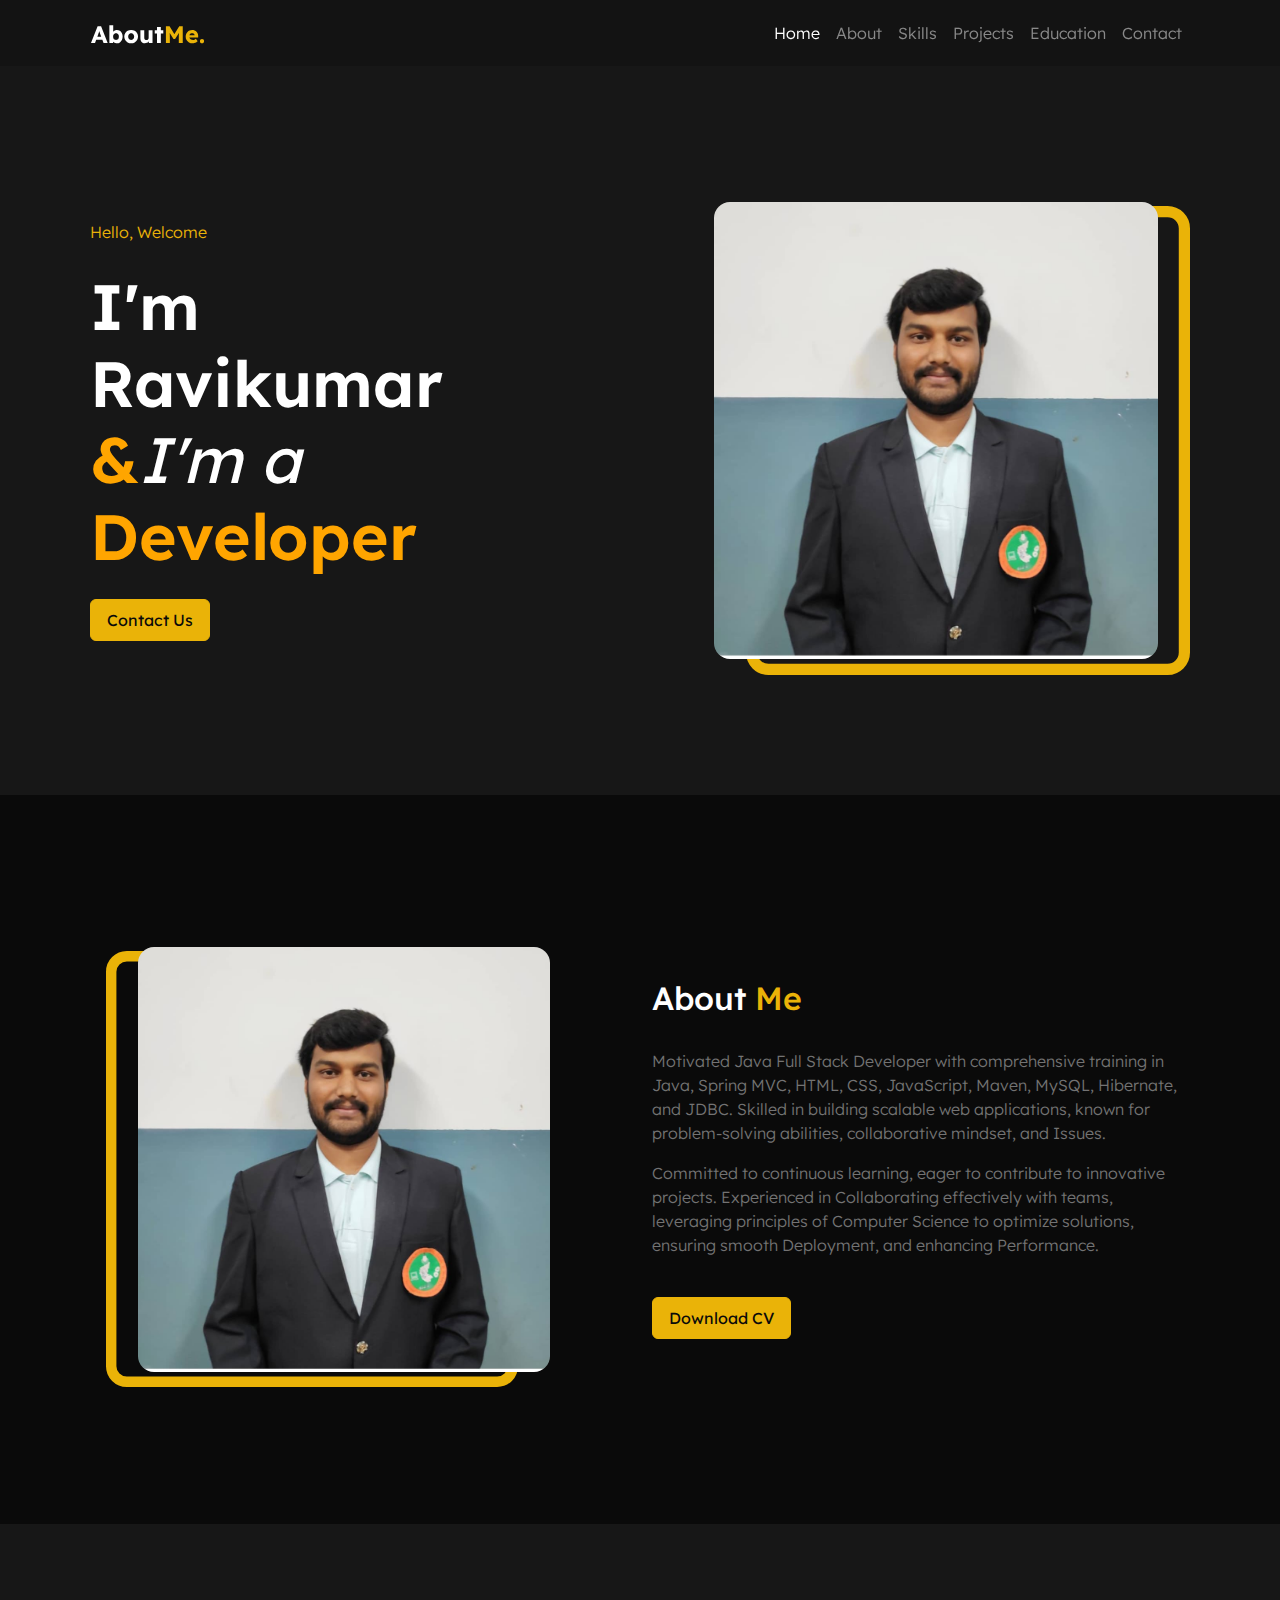
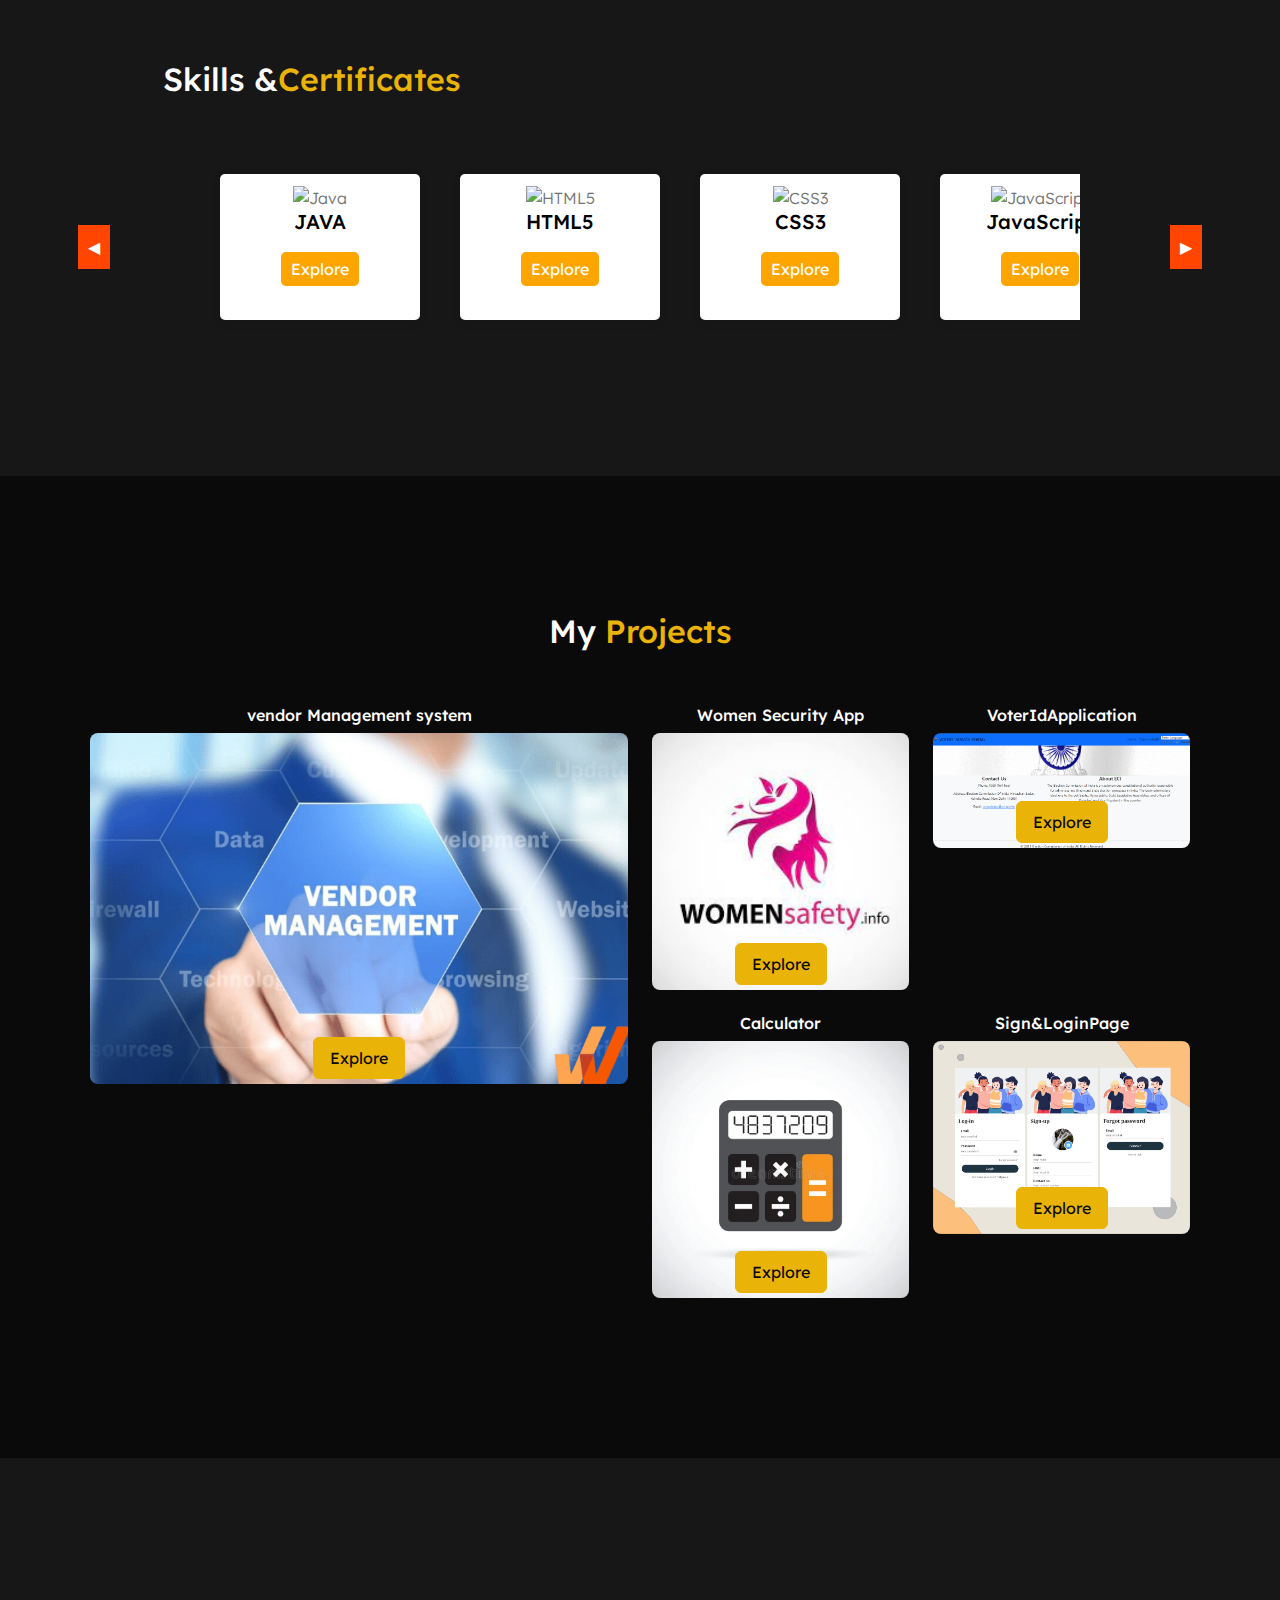
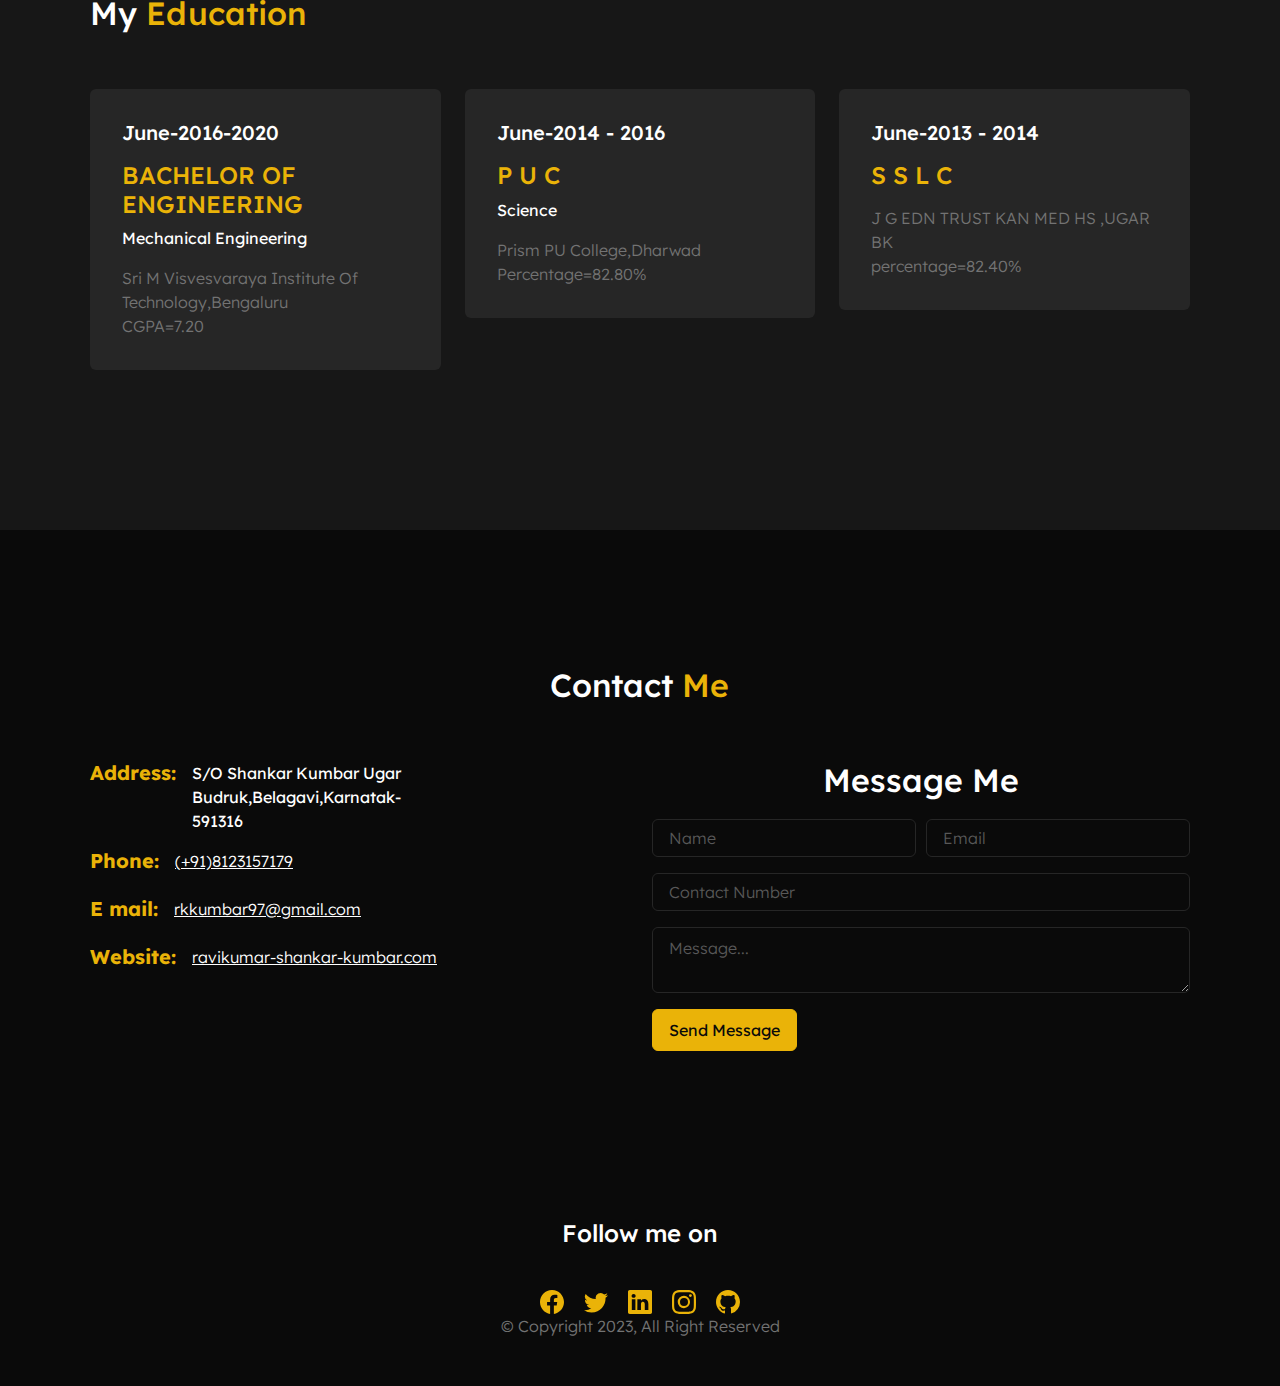
==== index.html @ f068bd03 "upade code" ====
<!DOCTYPE html>
<html lang="en">
<head>
    <meta charset="UTF-8">
    <meta name="viewport" content="width=device-width, initial-scale=1.0">
    <title>RESUME</title>
    <link rel="shortcut icon" href="https://img.icons8.com/?size=100&id=115635&format=png&color=000000" type="image/x-icon">
    <link href="https://fonts.googleapis.com/css2?family=Lexend+Deca:wght@100;200;300;400;500;600;800;900&display=swap"
        rel="stylesheet">
        <link href="https://stackpath.bootstrapcdn.com/bootstrap/4.5.2/css/bootstrap.min.css" rel="stylesheet">
  <script type="module" crossorigin src="./assets/js/index.js"></script>
  <link rel="stylesheet" href="./assets/css/index.css">
  <link rel="stylesheet" href="style.css">
</head>
<body>
    <!--navbar-->
    <nav class="navbar navbar-expand-md navbar-dark bg-dark bg-opacity-75 sticky-md-top ">
        <div class="container">
            <a class="navbar-brand" href="#"><img src="./assets/images/header-logo.svg" alt="header"></a>
            <button class="navbar-toggler" type="button" data-bs-toggle="collapse" data-bs-target="#navbarText"
                aria-controls="navbarText" aria-expanded="false" aria-label="Toggle navigation">
                <span class="navbar-toggler-icon"></span>
            </button>
            <div class="collapse navbar-collapse" id="navbarText">
                <ul class="navbar-nav ms-md-auto">
                    <li class="nav-item">
                        <a class="nav-link active" aria-current="page" href="#home">Home</a>
                    </li>
                    <li class="nav-item">
                        <a class="nav-link" href="#aboutme">About</a>
                    </li>
                    <li class="nav-item">
                        <a class="nav-link" href="#skills">Skills</a>
                    </li>
                    <li class="nav-item">
                        <a class="nav-link" href="#myprojects">Projects</a>
                    </li>
                    <li class="nav-item">
                        <a class="nav-link" href="#education-info">Education</a>
                    </li>

                    <li class="nav-item">
                        <a class="nav-link" href="#contactme">Contact</a>
                    </li>
                </ul>

            </div>
        </div>
    </nav>
    <!--navbar-->
    <main data-bs-spy="scroll" data-bs-target="#list-example" data-bs-smooth-scroll="true" class="scrollspy-example"
        tabindex="0">
        <!--Home Section Start-->
        <section class="py-lg-18 py-md-10  py-8 bg-dark" id="home">
            <div class="container">
                <div class="row d-flex align-items-center">
                    <div class="col-xl-5 col-md-6  col-lg-6 col-12">
                        <div class="mb-5 mb-md-0">
                            <span class=" text-primary">Hello, Welcome</span>
                            <h4 class="mt-4 mb-4 display-3 fw-semibold">I'm Ravikumar <span style="color: orange;">&</span><Span style="font-style: italic; font-weight: lighter;">I'm a </Span><span  id="words"></span></h4>
                            <a href="#contactme" class="btn btn-primary">Contact Us</a>
                        </div>
                    </div>
                    <div class="col-xl-5 offset-xl-2 col-md-5 offset-md-1 col-lg-5 offset-lg-1  col-12">
                        <div class="position-relative">
                            <img src="./assets/images/RAVI.jpeg" alt="about"
                                class="img-fluid position-relative z-1 rounded-4 ms-lg-n5 ms-md-n3">
                            <div class="position-absolute top-0 mt-1 ">
                                <img src="./assets/images/square.svg" alt="square" class="img-fluid w-100 d-none d-lg-block d-md-block">
                            </div>
                        </div>

                    </div>


                </div>
            </div>
        </section>
        <!--home section  End-->
        <!--about me section Start-->
        <section class="py-lg-18 py-md-10 py-8" id="aboutme">
            <div class="container">
                <div class="row d-flex align-items-center">
                    <div class="col-xl-5  col-md-6 col-lg-6 col-12">
                        <div class="p-3 mb-5 mb-md-0">
                            <div class="position-relative">
                                <img src="./assets/images/RAVI.jpeg" alt="about"
                                    class="img-fluid position-relative z-1 rounded-4 ms-lg-5 ms-3 ms-md-4">
                                <div class="position-absolute top-0 mt-1">
                                    <img src="./assets/images/square.svg" alt="square" class="img-fluid ">
                                </div>
                            </div>
                        </div>
                    </div>
                    <div class="col-xl-6 offset-xl-1  col-md-5 offset-md-1 col-lg-5 offset-lg-1 col-12">
                        <div class="">
                            <h2 class="mb-5">
                                About <span class="text-primary">Me</span>
                            </h2>
                            <p>Motivated Java Full Stack Developer with comprehensive training in Java, Spring MVC, HTML, CSS,
                                JavaScript, Maven, MySQL, Hibernate, and JDBC. Skilled in building scalable web applications, known for
                                problem-solving abilities, collaborative mindset, and Issues. </p>
                            <p class="mb-6">Committed to continuous learning, eager to
                                contribute to innovative projects. Experienced in Collaborating effectively with teams, leveraging principles of
                                Computer Science to optimize solutions, ensuring smooth Deployment, and enhancing Performance.</p>
                                <a href="./assets/pdfs/Ravikumar_FSD.pdf" download> <button class="btn btn-primary">Download CV</button> </a>
                        </div>
                    </div>
                </div>
            </div>
        </section>
        <!--about me section End-->
        <!--Skills section Start-->
        <section class=" py-lg-18 py-md-10 py-8 bg-dark" id="skills">
            <div class="container">
                <div class="row">
                    <div class="col-xl-5 col-md-12  col-lg-6 col-12">
                        <div class="mb-lg-8 mb-5">
                            <h2 style="text-align: center;">Skills <span>&</span><span class="text-primary">Certificates</span></h2>
                        </div>
                    </div>
                </div>
                <div class="row">
                    <div class="slider-container">
                        <button class="nav-btn left-btn" onclick="slideLeft()">&#9664;</button>
                        <div class="skills-wrapper">
                            <div class="skills-container">
                                <div class="skill-card" id="skill1">
                                    <img src="https://img.icons8.com/?size=100&id=lTKW3iI3wIT0&format=png&color=000000" alt="Java" />
                                    <h5 class="Skill-Name">JAVA</h5>
                                    <button class="explore-btn" onclick="openModal('skill1')">Explore</button>
                                    <div class="skill-content" style="display: none;">
                                        <h5 class="Skill-Name">JAVA</h5>
                                        <ul>
                                            <li>Excellent understanding of static and non-static concepts.</li>
                                            <li>Experienced with Access Specifiers, Method Return Type, and Wrapper Class.</li>
                                            <li>Solid grasp of Classes, Objects, Methods, Constructors, and Exceptions.</li>
                                            <li>Strong knowledge of object-oriented principles (Polymorphism, Inheritance, Encapsulation, Abstraction).</li>
                                            <li>Understanding of Memory Allocation (Stack and Heap).</li>
                                            <li>Familiarity with DTO.</li>
                                            <li>Proficient in robust exception handling with try-catch blocks, including custom exceptions and checked exceptions.</li>
                                            <li>Skilled in Java collections framework (List, Set, Map).</li>
                                            <li>Knowledgeable in Java 8 features: lambda expressions, streams, functional interfaces.</li>
                                            <li>Experienced with Java 8's Date and Time API, default methods, and the Optional class.</li>
                                            <li><Strong>certificate:</Strong><a href="./assets/pdfs/java.pdf">clcik here</a></li>
                                        </ul>
                                    </div>
                                </div>
                                <div class="skill-card" id="skill2">
                                    <img src="https://img.icons8.com/?size=100&id=20909&format=png&color=000000" alt="HTML5" />
                                    <h5 class="Skill-Name">HTML5</h5>
                                    <button class="explore-btn" onclick="openModal('skill2')">Explore</button>
                                    <div class="skill-content" style="display: none;">
                                        <h5 class="Skill-Name">HTML5</h5>
                                        <ul>
                                            <li>Proficient in basic HTML tags, including attributes, headings, paragraphs, styles & validation</li>
                                            <li>Well-versed in working with HTML elements such as forms, embedded content, tables, manipulation techniques, grouping, creating HTML links for seamless navigation.</li>
                                            <li><Strong>certificate:</Strong><a href="./assets/pdfs/html.pdf">clcik here</a></li>
                                        </ul>
                                    </div>
                                </div>
                                <div class="skill-card" id="skill3">
                                    <img src="https://img.icons8.com/?size=100&id=5cVdiiKKi0vX&format=png&color=000000" alt="CSS3" />
                                    <h5 class="Skill-Name">CSS3</h5>
                                    <button class="explore-btn" onclick="openModal('skill3')">Explore</button>
                                    <div class="skill-content" style="display: none;">
                                        <h5 class="Skill-Name">CSS3</h5>
                                        <ul>
                                            <li>Proficient in CSS selectors and styles to create visually appealing and responsive web designs.</li>
                                            <li>Well-versed in understanding and applying the CSS box model for layout & design consistency.</li>
                                            <li>Skilled in implementing animations to enhance user experience and engagement on web pages.</li>
                                            <li><Strong>certificate:</Strong><a href="./assets/pdfs/css3.pdf">clcik here</a></li>
                                        </ul>
                                    </div>
                                </div>
                                <div class="skill-card" id="skill4">
                                    <img src="https://img.icons8.com/?size=100&id=laVIsJnTtYoj&format=png&color=000000" alt="JavaScript" />
                                    <h5 class="Skill-Name">JavaScript</h5>
                                    <button class="explore-btn" onclick="openModal('skill4')">Explore</button>
                                    <div class="skill-content" style="display: none;">
                                        <h5 class="Skill-Name">JavaScript</h5>
                                        <ul>
                                            <li>Good knowledge in basic JavaScript concepts including variables, data types, control structures, and functions. Familiar with DOM manipulation and event handling</li>
                                        </ul>
                                    </div>
                                </div>
                                <div class="skill-card" id="skill5">
                                    <img src="https://img.icons8.com/?size=100&id=9nLaR5KFGjN0&format=png&color=000000" alt="MySQL" />
                                    <h5 class="Skill-Name">MYSQL</h5>
                                    <button class="explore-btn" onclick="openModal('skill5')">Explore</button>
                                    <div class="skill-content" style="display: none;">
                                        <h5 class="Skill-Name">MYSQL</h5>
                                        <ul>
                                            <LI>  Proficient in performing CRUD operations on database tables.</LI>
                                            <LI> Strong understanding of Primary Keys and Foreign Keys.</LI>
                                            <LI>  Skilled in writing Sub-queries and Correlated Sub-queries.</LI>
                                            <LI>  Proficient in utilizing Joins for data retrieval and manipulation.</LI>
                                            <li><Strong>certificate:</Strong><a href="./assets/pdfs/mysql.pdf">clcik here</a></li>
                                        </ul>
                                    </div>
                                </div>
                                <div class="skill-card" id="skill6">
                                    <img src="https://www.vectorlogo.zone/logos/hibernate/hibernate-icon.svg" alt="Hibernate" />
                                    <h5 class="Skill-Name">Hibernate</h5>
                                    <button class="explore-btn" onclick="openModal('skill6')">Explore</button>
                                    <div class="skill-content" style="display: none;">
                                        <h5 class="Skill-Name">Hibernate</h5>
                                        <ul>
                                            <li>Implemented Hibernate for efficient object-relational mapping in Java applications, reducing database interaction complexities and enhancing performance..</li>
                                            <li>Integrated Hibernate with MySQL, utilizing Hibernate annotations for defining entity relationships and database mappings.</li>
                                            <li>Optimized Hibernate queries and employed caching strategies to improve application response time by 30%.</li>
                                            <li>Ensured data integrity and consistency through effective transaction management and error handling practices within Hibernate.</li>
                                        </ul>
                                    </div>
                                </div>
                                <div class="skill-card" id="skill7">
                                    <img src="https://www.vectorlogo.zone/logos/springio/springio-icon.svg" alt="Hibernate" />
                                    <h5 class="Skill-Name">Spring Frameworks</h5>
                                    <button class="explore-btn" onclick="openModal('skill7')">Explore</button>
                                    <div class="skill-content" style="display: none;">
                                        <h5 class="Skill-Name">Spring Frameworks</h5>
                                        <ul>
                                            <LI> <sTrong>Database Configuration:</sTrong> This step involves setting up and configuring the database connections. It includes defining the database URL, username, password, and other necessary configurations in the application properties file or XML configuration file. .</LI>
                                            <LI><sTrong>Entity Modeling:</sTrong> Next, you define the entity classes that represent the data model of your application. These classes typically map to database tables and contain fields representing the table columns. Annotations such as @Entity, @Table, @Column, etc., are used to define the mapping between entities and database tables.</LI>
                                            <LI><sTrong>Repository Layer:</sTrong> After defining the entity classes, you create repository interfaces or classes responsible for handling database operations such as CRUD (Create, Read, Update, Delete) operations. These repositories interact with the database to perform data access operations.</LI>
                                            <LI><sTrong>Service Layer:</sTrong> The service layer contains the business logic of your application. It acts as an intermediary between the controller layer and the repository layer. Service classes implement business logic, transaction management, and orchestrate multiple repository operations to fulfill business requirements.</LI>
                                            <LI><sTrong>Controller Development:</sTrong> Controllers handle incoming HTTP requests from clients, process them, and return appropriate responses. In Spring MVC, controllers are typically annotated with @Controller or @RestController. They handle requests, invoke service methods to perform business logic, and return the response to the client.</LI>
                                            <LI><sTrong>Dependency Injection:</sTrong> Spring's dependency injection mechanism is used throughout the application to manage dependencies between various components. Dependencies such as repositories, services, and other beans are injected into controller classes using annotations like @Autowired.</LI>
                                            <LI><sTrong>Design Patterns:</sTrong> Throughout the development process, various design patterns such as MVC (Model-View-Controller), Singleton, Factory, and DAO (Data Access Object) are applied where applicable to improve code organization, maintainability, and scalability.</LI>
                                        </ul>
                                    </div>
                                </div>
                                <div class="skill-card" id="skill8">
                                    <img src="https://img.icons8.com/?size=100&id=LoL4bFzqmAa0&format=png&color=000000" alt="GitHub" />
                                    <h5 class="Skill-Name">GitHub</h5>
                                    <button class="explore-btn" onclick="openModal('skill8')">Explore</button>
                                    <div class="skill-content" style="display: none;">
                                        <h5 class="Skill-Name">GitHub</h5>
                                        <ul>
                                            <li>Proficient in Git for version control, managing Git repositories on GitHub, including branching, merging, and resolving conflicts to maintain project integrity and collaboration efficiency.</li>
                                          <li>Implemented Git workflows such as Gitflow, ensuring systematic feature development, release management, and bug fixing processes.</li>
                                          <li>Followed best practices for version control, including clear commit messages, atomic commits, and branch management strategies, enhancing repository organization and team productivity.</li>
                                        </ul>
                                    </div>
                                </div>
                            </div>
                        </div>
                        <button class="nav-btn right-btn" onclick="slideRight()">&#9654;</button>
                    </div>
                    <div id="modal" class="modal">
                        <div class="modal-content">
                            <span class="close-btn" onclick="closeModal()">&times;</span>
                            <div id="modal-skill-content"></div>
                        </div>
                    </div>
              
        </section>
        <!--skills section end-->
        <!--project  section Start-->
        <section class="py-lg-18 py-md-10 py-8" id="myprojects">
            <div class="container">
                <div class="row">
                    <div class="col-xl-6 offset-xl-3 col-md-12 col-lg-8 offset-lg-2 col-12">
                        <div class="text-center mb-5 mb-lg-8">
                            <h2 class="mb-4">My <span class="text-primary">Projects</span></h2>  
                        </div>
                    </div>
                </div>
                <div class="row">
                    <div class="col-xl-6 col-md-6 col-12">
                        <div class="portfolio-item">
                            <h6 class="projectName"> vendor Management system</h6>
                            <a class="mb-4 d-block" href="#">
                                <img src="./assets/images/vendorManagement.png" alt="portfolio" class="img-fluid w-100 rounded-3">
                            </a>
                           
                            <button class="btn btn-primary projectexplore-btn" onclick="openProjectModal('project1')">Explore</button>
                        </div>
                    </div>
                    <div class="col-xl-6 col-md-6 col-12">
                        <div class="row">
                            <div class="col-xl-6 col-md-6 col-12">
                                <div class="portfolio-item">
                                    <h6 class="projectName">Women Security App</h6>
                                    <a class="mb-4 d-block" href="#">
                                        <img src="./assets/images/womenSafety.jpg" alt="portfolio" class="img-fluid w-100 rounded-3">
                                    </a>
                            
                                    <button class="btn btn-primary projectexplore-btn" onclick="openProjectModal('project2')">Explore</button>
                                </div>
                            </div>
                            <div class="col-xl-6 col-md-6 col-12">
                                <div class="portfolio-item">
                                    <h6 class="projectName"> VoterIdApplication</h6>
                                    <a class="mb-4 d-block" href="#">
                                        <img src="./assets/images/votet id home page.png" alt="portfolio" class="img-fluid w-100 rounded-3">
                                    </a>
                                    <button class="btn btn-primary projectexplore-btn" onclick="openProjectModal('project3')">Explore</button>
                                </div>
                            </div>
                            <div class="col-xl-6 col-md-6 col-12">
                                <div class="portfolio-item">
                                    <h6 class="projectName">Calculator</h6>
                                    <a class="mb-4 d-block" href="#">
                                        <img src="./assets/images/calculator.webp" alt="portfolio" class="img-fluid w-100 rounded-3">
                                    </a>
                                    <button class="btn btn-primary projectexplore-btn" onclick="openProjectModal('project4')">Explore</button>
                                </div>
                            </div>
                            <div class="col-xl-6 col-md-6 col-12">
                                <div class="portfolio-item">
                                    <h6 class="projectName">Sign&LoginPage</h6>
                                    <a class="mb-4 d-block" href="#">
                                        <img src="./assets/images/login.png" alt="portfolio" class="img-fluid w-100 rounded-3">
                                    </a>
                                    <button class="btn btn-primary projectexplore-btn" onclick="openProjectModal('project5')">Explore</button>
                                </div>
                            </div>
                        </div>
                    </div>
                </div>
            </div>
        </section>
        
        <!-- Project section end -->
        <!-- Project Modal Start -->
        <div id="projectModal" class="modal">
            <div class="modal-content">
                <span class="close-btn" onclick="closeProjectModal()">&times;</span>
                <div id="modal-project-content" class="modal-body"></div>
            </div>
        </div>
         <!-- Project Modal Start end -->
        <!--education section Start-->
        <section class="py-lg-18 py-md-10 py-8 bg-dark" id="education-info">
            <div class="container">
                <div class="row">
                    <div class="col-xl-7 col-md-12  col-lg-8 col-12">
                        <div class="mb-lg-8 mb-5">
                            <h2 class="mb-4"> My <span class="text-primary">Education</span></h2>
                        </div>
                    </div>
                </div>
                <div class="row">
                    <div class="col-xl-4 col-md-6 col-lg-4 col-12">
                        <div class="card mb-4 border-0">
                            <div class="card-body p-5">
                                <div class="mb-3">
                                    <h5 class="mb-3">June-2016-2020</h5>
                                    <h4 class="mb-2 text-primary">BACHELOR OF ENGINEERING</h4>
                                    <span> <sTrong style="color: white;">Mechanical Engineering</sTrong></span>
                                </div>
                                <p class="mb-0">Sri M Visvesvaraya Institute Of Technology,Bengaluru <br>
                                    CGPA=7.20
                                </p>
                            </div>
                        </div>
                    </div>
                    <div class="col-xl-4 col-md-6 col-lg-4 col-12">
                        <div class="card mb-4  border-0">
                            <div class="card-body p-5">
                                <div class="mb-3">
                                    <h5 class="mb-3">June-2014 - 2016</h5>
                                    <h4 class="mb-2 text-primary">P U C</h4>
                                    <span style="color: white;font-weight: bolder;">Science</span>
                                </div>
                                <p class=" mb-0">Prism PU College,Dharwad <br>
                                    Percentage=82.80%
                                </p>
                            </div>
                        </div>
                    </div>
                    <div class="col-xl-4 col-md-6  col-lg-4 col-12">
                        <div class="card border-0 mb-4">
                            <div class="card-body p-5">
                                <div class="mb-3">
                                    <h5 class="mb-3">June-2013 - 2014</h5>
                                    <h4 class="mb-2 text-primary"> S S L C</h4>
                                </div>
                                <p class="mb-0">J G EDN TRUST KAN MED HS ,UGAR BK <br>
                                    percentage=82.40%
                                </p>
                            </div>
                        </div>
                    </div>
                </div>
            </div>
        </section>
        <!--education  section end-->
        <!--contact section Start-->
        <section class="py-lg-18 py-md-10 py-8" id="contactme">
            <div class="container">
                <div class="row">
                    <div class="col-xl-8 offset-xl-2 col-md-12 col-lg-8 offset-lg-2 col-12">
                        <div class="text-center mb-5 mb-lg-8">
                            <h2 class="mb-4">Contact <span class="text-primary">Me</span></h2>
                        </div>
                    </div>
                </div>
                <div class="row">
                    <div class="col-xl-4 col-md-6 col-12">
                        <div>
                            <div class="d-flex mb-3">
                                <h5 class="">
                                    <span class="fw-bold text-primary">Address:</span>
                                </h5>
                                <p class="ms-3 mb-0" style="color: white;" ><strong>S/O Shankar Kumbar Ugar Budruk,Belagavi,Karnatak-591316</strong></p>

                            </div>
                            <div class="d-flex mb-3">
                                <h5 class="">
                                    <span class="fw-bold text-primary">Phone:</span>
                                </h5>
                                <p class="mb-0 ms-3"><a style="color: white;" href="tel:+918123157179">(+91)8123157179</a></p>

                            </div>
                            <div class="d-flex mb-3">
                                <h5 class="">
                                    <span class="fw-bold text-primary">E mail:</span>
                                </h5>
                                <p class="mb-0 ms-3"><a style="color: white;" href="mailto:rkkumbar97@gmail.com">rkkumbar97@gmail.com</a></p>
                            </div>
                            <div class="d-flex">
                                <h5>
                                    <span class="fw-bold text-primary">Website:</span>
                                </h5>
                                <p class="'mb-0 ms-3"><a style="color: white;" href="https://ravikumarxworkz.github.io/" target="_blank">ravikumar-shankar-kumbar.com </a></p>
                            </div>
                        </div>
                    </div>
                    <div class="col-xl-6 offset-xl-2 col-md-6 col-12">
                        <h2 class="title">Message Me</h2>
                        <form method="post" action="https://script.google.com/macros/s/AKfycbxeqNhp0JiTj2NGHRpizSh744Pn10DMaPShQdxyJ6DsINkP1xGUE39XLPnucUGIPM-7/exec" name="contact-form" onsubmit="return validateForm()">
                          <div class="form-row">
                            <div class="form-group col-md-6">
                              <input type="text" class="form-control" id="name" name="Name" placeholder="Name" required>
                            </div>
                            <div class="form-group col-md-6">
                              <input type="email" class="form-control" id="email" name="Email" placeholder="Email" required>
                            </div>
                          </div>
                          <div class="form-group">
                            <input type="text" class="form-control" id="contactNumber" name="Contact Number" placeholder="Contact Number" required>
                          </div>
                          <div class="form-group">
                            <textarea class="form-control" id="message" name="Message" rows="2" placeholder="Message..." required></textarea>
                          </div>
                          <input type="submit" class="btn btn-primary" value="Send Message" id="submit">
                        </form>
                      </div>                                         
                </div>
            </div>
        </section>
        <!--contact section end-->
    </main>
    <!--footer Start-->
    <footer class="py-5">
        <div class="container">
            <div class="row">
                <div class="col-xl-6 offset-xl-3 col-md-12 col-12">
                    <div class="text-center">
                        <div class="mb-6">
                            <h4 class="Follow">Follow me on</h4>
                        </div>
        
                        <a href="Jhttps://www.facebook.com/ravikumar.7562" target="_blank" rel="noopener noreferrer" class="me-3 link-primary"><svg xmlns="http://www.w3.org/2000/svg" width="24"
                                height="24" fill=" var(--bs-primary)" class="bi bi-facebook" viewBox="0 0 16 16">
                                <path
                                    d="M16 8.049c0-4.446-3.582-8.05-8-8.05C3.58 0-.002 3.603-.002 8.05c0 4.017 2.926 7.347 6.75 7.951v-5.625h-2.03V8.05H6.75V6.275c0-2.017 1.195-3.131 3.022-3.131.876 0 1.791.157 1.791.157v1.98h-1.009c-.993 0-1.303.621-1.303 1.258v1.51h2.218l-.354 2.326H9.25V16c3.824-.604 6.75-3.934 6.75-7.951z" />
                            </svg></a>
                            <a href="https://twitter.com/BONDRAVI20" target="_blank" rel="noopener noreferrer" class="me-3"><svg xmlns="http://www.w3.org/2000/svg" width="24" height="24"
                                fill=" var(--bs-primary)" class="bi bi-twitter" viewBox="0 0 16 16">
                                <path
                                    d="M5.026 15c6.038 0 9.341-5.003 9.341-9.334 0-.14 0-.282-.006-.422A6.685 6.685 0 0 0 16 3.542a6.658 6.658 0 0 1-1.889.518 3.301 3.301 0 0 0 1.447-1.817 6.533 6.533 0 0 1-2.087.793A3.286 3.286 0 0 0 7.875 6.03a9.325 9.325 0 0 1-6.767-3.429 3.289 3.289 0 0 0 1.018 4.382A3.323 3.323 0 0 1 .64 6.575v.045a3.288 3.288 0 0 0 2.632 3.218 3.203 3.203 0 0 1-.865.115 3.23 3.23 0 0 1-.614-.057 3.283 3.283 0 0 0 3.067 2.277A6.588 6.588 0 0 1 .78 13.58a6.32 6.32 0 0 1-.78-.045A9.344 9.344 0 0 0 5.026 15z" />
                            </svg></a>
                            <a href="https://www.linkedin.com/in/ravikumar-shankar-kumbar/" target="_blank" rel="noopener noreferrer" class="me-3"><svg xmlns="http://www.w3.org/2000/svg" width="24" height="24"
                                fill=" var(--bs-primary)" class="bi bi-linkedin" viewBox="0 0 16 16">
                                <path
                                    d="M0 1.146C0 .513.526 0 1.175 0h13.65C15.474 0 16 .513 16 1.146v13.708c0 .633-.526 1.146-1.175 1.146H1.175C.526 16 0 15.487 0 14.854V1.146zm4.943 12.248V6.169H2.542v7.225h2.401zm-1.2-8.212c.837 0 1.358-.554 1.358-1.248-.015-.709-.52-1.248-1.342-1.248-.822 0-1.359.54-1.359 1.248 0 .694.521 1.248 1.327 1.248h.016zm4.908 8.212V9.359c0-.216.016-.432.08-.586.173-.431.568-.878 1.232-.878.869 0 1.216.662 1.216 1.634v3.865h2.401V9.25c0-2.22-1.184-3.252-2.764-3.252-1.274 0-1.845.7-2.165 1.193v.025h-.016a5.54 5.54 0 0 1 .016-.025V6.169h-2.4c.03.678 0 7.225 0 7.225h2.4z" />
                            </svg></a>
                            <a href="https://www.instagram.com/ravik_s_kumbar/" target="_blank" rel="noopener noreferrer" class="me-3"><svg xmlns="http://www.w3.org/2000/svg" width="24" height="24"
                                fill=" var(--bs-primary)" class="bi bi-instagram" viewBox="0 0 16 16">
                                <path
                                    d="M8 0C5.829 0 5.556.01 4.703.048 3.85.088 3.269.222 2.76.42a3.917 3.917 0 0 0-1.417.923A3.927 3.927 0 0 0 .42 2.76C.222 3.268.087 3.85.048 4.7.01 5.555 0 5.827 0 8.001c0 2.172.01 2.444.048 3.297.04.852.174 1.433.372 1.942.205.526.478.972.923 1.417.444.445.89.719 1.416.923.51.198 1.09.333 1.942.372C5.555 15.99 5.827 16 8 16s2.444-.01 3.298-.048c.851-.04 1.434-.174 1.943-.372a3.916 3.916 0 0 0 1.416-.923c.445-.445.718-.891.923-1.417.197-.509.332-1.09.372-1.942C15.99 10.445 16 10.173 16 8s-.01-2.445-.048-3.299c-.04-.851-.175-1.433-.372-1.941a3.926 3.926 0 0 0-.923-1.417A3.911 3.911 0 0 0 13.24.42c-.51-.198-1.092-.333-1.943-.372C10.443.01 10.172 0 7.998 0h.003zm-.717 1.442h.718c2.136 0 2.389.007 3.232.046.78.035 1.204.166 1.486.275.373.145.64.319.92.599.28.28.453.546.598.92.11.281.24.705.275 1.485.039.843.047 1.096.047 3.231s-.008 2.389-.047 3.232c-.035.78-.166 1.203-.275 1.485a2.47 2.47 0 0 1-.599.919c-.28.28-.546.453-.92.598-.28.11-.704.24-1.485.276-.843.038-1.096.047-3.232.047s-2.39-.009-3.233-.047c-.78-.036-1.203-.166-1.485-.276a2.478 2.478 0 0 1-.92-.598 2.48 2.48 0 0 1-.6-.92c-.109-.281-.24-.705-.275-1.485-.038-.843-.046-1.096-.046-3.233 0-2.136.008-2.388.046-3.231.036-.78.166-1.204.276-1.486.145-.373.319-.64.599-.92.28-.28.546-.453.92-.598.282-.11.705-.24 1.485-.276.738-.034 1.024-.044 2.515-.045v.002zm4.988 1.328a.96.96 0 1 0 0 1.92.96.96 0 0 0 0-1.92zm-4.27 1.122a4.109 4.109 0 1 0 0 8.217 4.109 4.109 0 0 0 0-8.217zm0 1.441a2.667 2.667 0 1 1 0 5.334 2.667 2.667 0 0 1 0-5.334z" />
                            </svg></a>
                            <a href="https://github.com/ravikumarxworkz" target="_blank">
                                <svg xmlns="http://www.w3.org/2000/svg" width="24" height="24" fill="var(--bs-primary)" class="bi bi-github" viewBox="0 0 16 16">
                                    <path d="M8 0C3.58 0 0 3.58 0 8c0 3.54 2.29 6.53 5.47 7.59.4.07.55-.17.55-.38 0-.19-.01-.82-.01-1.49-2.01.37-2.53-.49-2.69-.94-.09-.23-.48-.94-.82-1.13-.28-.15-.68-.52-.01-.53.63-.01 1.08.58 1.23.82.72 1.21 1.87.87 2.33.66.07-.52.28-.87.51-1.07-1.78-.2-3.64-.89-3.64-3.95 0-.87.31-1.59.82-2.15-.08-.2-.36-1.02.08-2.12 0 0 .67-.22 2.2.82.64-.18 1.32-.27 2-.27.68 0 1.36.09 2 .27 1.53-1.04 2.2-.82 2.2-.82.44 1.1.16 1.92.08 2.12.51.56.82 1.27.82 2.15 0 3.07-1.87 3.75-3.65 3.95.29.25.54.73.54 1.48 0 1.07-.01 1.93-.01 2.19 0 .21.15.45.55.38A8.01 8.01 0 0016 8c0-4.42-3.58-8-8-8z"/>
                                </svg>
                            </a>
                            
                    </div>
                </div>
            </div>
        </div>
        <p style="text-align: center;" class="copy">&copy; Copyright 2023, All Right Reserved</p>
    </footer>
    <!--footer-->
    <script>
        const words = ['Developer', 'Designer'];
        function displayWords() {
            let currentIndex = 0;

            function updateWord() {
                document.getElementById('words').innerText = words[currentIndex];
                currentIndex = (currentIndex + 1) % words.length;
            }
            updateWord();

            setInterval(updateWord, 1500);
        }
        displayWords();
    </script> 
    <script>
        // skills javascript
        let currentIndex = 0;
        const skillsContainer = document.querySelector('.skills-container');
        const skillCards = document.querySelectorAll('.skill-card');
        
        function openModal(skillId) {
            const skillContent = document.querySelector(`#${skillId} .skill-content`).innerHTML;
            document.getElementById('modal-skill-content').innerHTML = skillContent;
            document.getElementById('modal').style.display = 'block';
        }
        
        function closeModal() {
            document.getElementById('modal').style.display = 'none';
        }
        
        function slideLeft() {
            if (currentIndex > 0) {
                currentIndex--;
                skillsContainer.style.transform = `translateX(-${currentIndex * (skillCards[0].clientWidth + 40)}px)`;
            }
        }
        
        function slideRight() {
            const visibleCards = Math.floor(document.querySelector('.skills-wrapper').clientWidth / (skillCards[0].clientWidth + 40));
            if (currentIndex < skillCards.length - visibleCards) {
                currentIndex++;
                skillsContainer.style.transform = `translateX(-${currentIndex * (skillCards[0].clientWidth + 40)}px)`;
            }
        }
        
        // Close the modal when the user clicks anywhere outside of it
        window.onclick = function(event) {
            const modal = document.getElementById('modal');
            if (event.target == modal) {
                modal.style.display = "none";
            }
        }
        
            </script>
            <script>
                function openProjectModal(projectId) {
    const modal = document.getElementById('projectModal');
    const modalContent = document.getElementById('modal-project-content');
    modal.style.display = 'block';

    // Add project details
    let projectDetails = '';

    switch (projectId) {
        case 'project1':
    projectDetails = `
        <h4 style="color: black;text-align:center;">Vendor Management System</h4>
        <ul>
            <li>
                <strong>Description:</strong>
                <ul>
                    <li>Developed a comprehensive Vendor Management System using Spring MVC, Java, JPA, MySQL, Hibernate, HTML, CSS, JavaScript, AJAX, Bootstrap, and Maven. Key features of the project include:</li>
                </ul>
            </li>
            <li>
                <strong>User Interface:</strong>
                <ul>
                    <li>Designed and implemented the home page, registration page, login page, profile page, and update profile page.</li>
                </ul>
            </li>
            <li>
                <strong>Registration Process:</strong>
                <ul>
                    <li>Validated email addresses and checked for existing accounts by sending an OTP using Java Mail Sender.</li>
                    <li>Upon successful registration, users receive an email with their details under verification.</li>
                </ul>
            </li>
            <li>
                <strong>Login Process:</strong>
                <ul>
                    <li>Checked if the email exists and is verified by the company. If not verified, login is restricted until admin approval.</li>
                    <li>Once approved, users receive an email and can log in using an OTP valid for 2 minutes.</li>
                </ul>
            </li>
            <li>
                <strong>Index Page Notifications:</strong>
                <ul>
                    <li>Displayed the latest notifications at the center of the index page, including new products and announcements from the company.</li>
                </ul>
            </li>
            <li>
                <strong>Product Management:</strong>
                <ul>
                    <li>Enabled users to add, view, and edit product details on their profile page.</li>
                </ul>
            </li>
            <li>
                <strong>Order Management:</strong>
                <ul>
                    <li>Implemented functionalities for users to receive orders from companies or admins, manage delivery to specific addresses, cancel orders, and download order copies.</li>
                </ul>
            </li>
            <li>
                <strong>Invoice Management:</strong>
                <ul>
                    <li>Added capability for users to upload invoices when changing order status.</li>
                </ul>
            </li>
            <li>
                <strong>History Tracking:</strong>
                <ul>
                    <li>Provided users with access to their order and payment history.</li>
                </ul>
            </li>
            <li>
                <strong>Messaging System:</strong>
                <ul>
                    <li>Facilitated user communication with the company through a messaging feature.</li>
                </ul>
            </li>
            <li>
                <strong>Notifications:</strong>
                <ul>
                    <li>Developed a notification system where users receive messages from the admin, displayed via a notification bell icon on the profile page.</li>
                </ul>
            </li>
            <li>
                <strong>Admin Interface:</strong>
                <ul>
                    <li>Created a separate login link for admins, with dual validation through OTP and password.</li>
                </ul>
            </li>
            <li>
                <strong>Admin Dashboard:</strong>
                <ul>
                    <li>Features include viewing vendors, products, orders, order status, order history, payment history, announcements, and messaging.</li>
                </ul>
            </li>
            <li>
                <strong>Vendor Management:</strong>
                <ul>
                    <li>Admins can view all vendors, check details, and approve vendors for the company.</li>
                </ul>
            </li>
            <li>
                <strong>Product Management:</strong>
                <ul>
                    <li>Admins can view and order products. Orders go to the order section where admins can edit or cancel orders before vendor acceptance.</li>
                </ul>
            </li>
            <li>
                <strong>Order Management:</strong>
                <ul>
                    <li>Admins track order status, update received orders, and make payments. Payment copies are sent to vendors via email upon status update.</li>
                </ul>
            </li>
            <li>
                <strong>Announcements:</strong>
                <ul>
                    <li>Admins can make and delete announcements, which are displayed to users.</li>
                </ul>
            </li>
            <li>
                <strong>Messaging System:</strong>
                <ul>
                    <li>Admins can send messages to all users or specific vendors, with notifications sent to vendors’ profiles and emails.</li>
                </ul>
            </li>
            <li>
                <strong>Payment History:</strong>
                <ul>
                    <li>Displays all payment details, including total paid, amount due, and remaining balance. A scheduler sends unpaid status reports to the admin's email every morning.</li>
                </ul>
            </li>
            <li>
                <strong>Technologies Used:</strong>
                <ul>
                    <li><strong>Frontend:</strong> HTML, CSS, JavaScript</li>
                    <li><strong>Backend:</strong> Java, Java Servlets, JPA</li>
                    <li><strong>Database:</strong> MySQL</li>
                    <li><strong>Security:</strong> Passwords are encrypted using advanced techniques, with Spring Security employed for authentication and authorization.</li>
                    <li><strong>Email Integration:</strong> Java Mail Sender techniques are utilized for email notifications and password reset functionalities.</li>
                    <li><strong>Documentation:</strong> Documented project functionalities and setup instructions for ease of understanding and replication.</li>
                    <li><strong>GitHub Project Link:</strong> <a href="https://github.com/ravikumarxworkz/VendorManagement" target="_blank">Click here</a></li>
                </ul>
            </li>
        </ul>
    `;
    break;

        case 'project2':
            projectDetails = `
                <h4 style="color: black;text-align:center;">Women Security App</h4>
                 <ul>
                            <li>
                                <strong>Description:</strong>
                                <ul>
                                    <li> This App is a comprehensive platform designed to address the safety and security concerns of women.
                                        It offers a range of features including incident tracking, user registration, authentication, profile management, safety
                                        tips, complaint registration,admin page and more</li>
                                </ul>
                            </li>
                            
                            <li>
                                <strong>Home Page:</strong>
                                <ul>
                                    <li>Emergency Button: Allows users to make direct calls to the nearest police station in emergencies.</li>
                                    <li>Latest Women's Incidents in India: Displays recent incidents involving women in India.</li>
                                    <li>Navigation Bar: Includes options to navigate to the Sign Up, Sign In.</li>
                                </ul>
                            </li>
                                <li>
                                    <strong>Email Confirmation Authentication:</strong>
                                    <ul>
                                        <li>  Before users can register, the system verifies their email address by
                                            sending an OTP (One-Time Password). Upon successful verification, users can proceed with the registration
                                            process, which includes providing detailed information such as username, email, Aadhar card number, and
                                            contact details. The registration process also involves real-time validation and confirmation emails.
                                            </li>
                                    </ul>
                                </li>
                            <li>
                                <strong>Sign Up Page:</strong>
                                <ul>
                                    <li>Form Fields: Users can fill in details such as Full Name, Email Address, Contact Number, etc., to create an account.</li>
                                    <li>Validation: Ensure all required fields are filled correctly, with format validation for email addresses and phone numbers.</li>
                                    <li>AJAX Validation:
                                        <ul>
                                            <li>
                                                Contact Number: Utilize AJAX to check if the provided contact number already exists in the database.
                        
                                            </li>
                                            <li>
                                                Aadhaar Card Number: Use AJAX to verify whether the entered Aadhaar card number is already registered.
                                                
                                            </li>
                                        </ul>
                                    </li>
                                </ul>
                            </li>
                        
                            <li>
                                <strong>Sign In Page:</strong>
                                <ul>
                                    <li>Registered users can securely sign in using their email and password. Forgot password
                                        functionality is available with email verification and password reset.</li>
                    
                                </ul>
                            </li>
                        
                            <li>
                                <strong>Profile Page:</strong>
                                <ul>
                                    <li>Navigation Bar: Includes two buttons for safety and complaint reporting.</li>
                                    <li>User Profile: Displayed on the right side, showing the user's email ID with a user logo.</li>
                                    <li>User Options: When clicking on the user's profile, options are provided to  EditProfile,Change password , delete the user's account, along with the option to logout.</li>
                            
                                    <li>
                                        <h6>Edit Profile Button: Allows the user to open the update page:</h6>
                                        <ul>
                                    
                                            <li>Update Form: Allows the user to modify their personal information.</li>
                                            <li>Save Changes Button: Enables the user to save the updated information.</li>
                                            
                                        </ul>
                                        <li>
                                            <strong>change password</strong>
                                            <ul>
                                                <li>Users can change their password by providing their old password along with a new password and confirming the new password.</li>
                                                <li>Password Validation:
                                                    <ul>
                                                        <li>The new password must be different from the old password.</li>
                                                        <li>The new password and confirmed password must match.</li>
                                                    </ul>
                                                </li>
                                            </ul>
                                        </li>
                                    </li>
                                    <li>Delete Account Button: Deletes the user's account. After deletion, the main index page will open.</li>
                                    <li>Logout Button: Logs the user out from their profile and redirects them to the main page.</li>
                                </ul>
                            </li>
                        
                            <li>
                                <strong>Safety Tips Page:</strong>
                                <ul>
                                    <li>Navigation Bar: Includes a Home button that redirects to the main profile page.</li>
                                    <li>Options: Allow the user to navigate back to the main profile page or perform other actions.</li>
                                    <li>Information: Provides guidance on protecting women in critical situations, including safety measures and precautions.</li>
                                </ul>
                            </li>
                        
                            <li>
                                <strong>Complaint Reporting Page:</strong>
                                <ul>
                                    <li>Navigation Bar: Includes a Home button that redirects to the main profile page.</li>
                                    <li>History: Users can view their complaint history, including previously reported incidents.</li>
                                    <li>Options: Allow the user to navigate back to the main profile page or perform other actions.</li>
                                    <li>Form Fields: Users can report incidents by providing details such as Type of Incident, Date and Time, Location, and Description.</li>
                                    <li> Additionally, users are provided with the option to download a
                                        PDF copy of their registered complaint for reference.</li>
                                </ul>
                            </li>
                            <LI>
                                <strong>Admin page</strong>
                                <ul>
                                    <li>The admin page offers comprehensive management functionalities for user details and complaint records, with authentication via email verification, OTP, and password.
                                </li>
                                    <li><strong>User Management:</strong> Admins can oversee and edit user details in a tabular format, enabling efficient updates as needed.</li>
                                    <li><strong>Complaint History:</strong> Access a detailed list of all registered complaints, including incident details and timestamps.</li>
                                    <li><strong>Complaint Status Editing:</strong> Modify complaint statuses to reflect the current resolution stage.</li>
                                    <li><strong>Complaint Copy Download:</strong>Download PDF copies of registered complaints for reference or further action</li>
                                </ul>
                                
                            
                            </LI>
                            <li>
                                <strong>Technologies Used:</strong>
                                <ul>
                                    <li><strong>Frontend:</strong> HTML, CSS, JavaScript</li>
                                    <li><strong>Backend:</strong> Java ,Java Servlets ,JPA</li>
                                    <li><strong>Database:</strong> MySQL</li>
                                    <li><strong>Security:</strong> Passwords are encrypted using advanced techniques, with Spring Security employed for authentication
                                        and authorization.
                                        </li>
                                    <li><strong>Email Integration:</strong>Java Mail sender techniques are utilized for email notifications and password reset
                                        functionalities</li>
                                    <li><strong>Documentation: </strong> Documented project functionalities and setup instructions for ease of understanding and
                                        replication.
                                        </li>
                                        <li><strong>GitHub Project Link:</strong> <a href=" https://github.com/ravikumarxworkz/ProjectNuggets/tree/main/WomenSecurityApp" target="_blank">clcik here</a> </li>
                                </ul>
                            </li>
                        </ul>
            `;
            break;
        case 'project3':
            projectDetails = `
                <h4 style="color: black;text-align:center;">Voter Id Application</h4>
                 <ul class="accordion-content">
                            <li>
                                <strong>Description:</strong>
                                <ul>
                                    <li>The Voter ID Application is a web application designed to streamline the process of applying for a voter ID card. It features a user-friendly interface with validation checks to ensure accurate data entry. The application allows users to input personal information, preview their details before submission, and download a PDF copy of their application.</li>
                                </ul>
                            </li>
                            
                            <li>
                                <strong>Features:</strong>
                                <ul>
                                    <li>
                                        <strong>Home Page:</strong>
                                        <ul>
                                            <li>Apply Voter ID Page</li>
                                            <li>Form with fields for:
                                                <ul>
                                                    <li>Username</li>
                                                    <li>Aadhar Card Number</li>
                                                    <li>Birthdate</li>
                                                    <li>Contact Number</li>
                                                    <li>Alternative Contact Number</li>
                                                    <li>Email</li>
                                                    <li>Country Name</li>
                                                    <li>State</li>
                                                    <li>Present Place</li>
                                                    <li>Permanent Place</li>
                                                    <li>Pincode</li>
                                                </ul>
                                            </li>
                                            <li>Front-end validation for all fields</li>
                                        </ul>
                                    </li>
                                    <li>
                                        <strong>Preview Page:</strong>
                                        <ul>
                                            <li>Displays all filled details for review before submission</li>
                                            <li>Submit Button</li>
                                            <li>Edit Button</li>
                                        </ul>
                                    </li>
                                    <li>
                                        <strong>Database Integration:</strong>
                                        <ul>
                                            <li>Validates Aadhar Card Number uniqueness</li>
                                            <li>Saves data to the database upon submission</li>
                                        </ul>
                                    </li>
                                    <li>
                                        <strong>Error Page:</strong>
                                        <ul>
                                            <li>Displays an error message if Aadhar Card Number is already present in the database</li>
                                        </ul>
                                    </li>
                                    <li>
                                        <strong>Final Submission Page:</strong>
                                        <ul>
                                            <li>Displays the assigned Voter ID Number</li>
                                            <li>Download PDF option</li>
                                            <li>Back to Home Button</li>
                                        </ul>
                                    </li>
                                </ul>
                            </li>
                        
                            <li>
                                <strong>Technologies Used:</strong>
                                <ul>
                                    <li>Frontend: HTML, CSS, JavaScript</li>
                                    <li>Backend: [Insert backend technology here, e.g., Java Servlets, Node.js]</li>
                                    <li>Database: [Insert database technology here, e.g., MySQL, PostgreSQL]</li>
                                </ul>
                            </li>
                    
                            <li>
                                <strong>Upcoming Features:</strong>
                                <ul>
                                    <li>Enhanced Data Integrity with Phone Number Validation</li>
                                    <li>Personalize Documents with Photo and Signature Integration in PDFs</li>
                                    <li>Seamless Search Functionality Using Voter ID or Aadhaar Card</li>
                                    <li><strong>GitHub Project Link:</strong> <a href="https://github.com/ravikumarxworkz/ProjectNuggets/tree/main/VoterIdApplication" target="_blank">clcik here</a> </li>
                                </ul>
                            </li>
                        </ul>
            `;
            break;
        case 'project4':
            projectDetails = `
                <h4 style="color: black;text-align:center;">Simple Calculator</h4>
                <ul class="accordion-content">
                            <li>
                                <strong>Description:</strong>
                                <ul>
                                    <li>This project is a simple calculator application implemented in [insert programming language or framework here]. It provides basic arithmetic operations such as addition, subtraction, multiplication, and division.</li>
                                </ul>
                            </li>
                            
                            <li>
                                <strong>Features:</strong>
                                <ul>
                                    <li>Addition</li>
                                    <li>Subtraction</li>
                                    <li>Multiplication</li>
                                    <li>Division</li>
                                </ul>
                            </li>
                        
                            <li>
                                <strong>Usage:</strong>
                                <ul>
                                    <li>Clone the repository to your local machine.</li>
                                    <li>Open the project in your preferred IDE or text editor.</li>
                                    <li>Run the application.</li>
                                    <li>Input numbers and select the desired operation.</li>
                                    <li>View the result.</li>
                                    <li><strong>GitHub Project Link:</strong> <a href="https://github.com/ravikumarxworkz/ProjectNuggets/tree/main/Calculater" target="_blank">clcik here</a> </li>
                                </ul>
                            </li>
                        </ul>
            `;
            break;
        case 'project5':
            projectDetails = `
                <h4 style="color: black;text-align:center;">Register-Login project:</h4>
                 <ul>
                            <li>
                                <strong>Description:</strong>
                                <ul>
                                    <li>Welcome to the Register-Login project. This project serves as a demonstration platform showcasing the functionality of a basic web application through four HTML pages:Index.html,Loginpage.html,Registerpage.html, andWelcomepage.html. These pages provide a glimpse into how a simple application operates, covering user registration, login, and profile viewing functionalities.</li>
                                </ul>
                            </li>
                        
                            <li>
                                <strong>Files Included:</strong>
                                <ul>
                                    <li>Index.html: The main page of the demo project.</li>
                                    <li>Loginpage.html: Page for user login.</li>
                                    <li>Registerpage.html: Page for user registration.</li>
                                    <li>Welcomepage.html: Welcome page displayed after successful login.</li>
                                </ul>
                            </li>
                        
                            <li>
                               <strong>Project Features:</strong>
                                <ul>
                                    <li><strong>User Registration:</strong> Allows users to create accounts by providing necessary details such as username, email address, and password.</li>
                                    <li><strong>User Login:</strong> Registered users can securely log in using their credentials (username and password) to access the application's features.</li>
                                    <li><strong>Profile Viewing:</strong> Once logged in, users are greeted with a welcome page where they can view their profile or resume to learn more about themselves.</li>
                                </ul>
                            </li>
                        
                            <li>
                                <strong>Getting Started:</strong>
                                <ul>
                                    <li>Clone this repository to your local machine.</li>
                                    <li>Open any web browser.</li>
                                    <li>Navigate to the project directory.</li>
                                    <li>Open index.html to start exploring the demo.</li>
                                </ul>
                            </li>
                             <li><strong>GitHub Project Link:</strong> <a href="https://github.com/ravikumarxworkz/ProjectNuggets/tree/main/Calculater" target="_blank">clcik here</a> </li>
                            <li>
                                <strong>Contributions:</strong>
                                <ul>
                                    <li>Contributions to this project are encouraged! If you have any suggestions, improvements, or feature requests, feel free to submit a pull request. Your input is highly valued and will contribute to the enhancement of this showcase.</li>
                                </ul>
                            </li>
                        
                            <li>
                                <strong>Contact:</strong>
                                <ul>
                                    <li>For any questions or inquiries, please feel free to contact me via email at rkkumbar97@gmail.com. Your feedback is appreciated and helps in improving the project further.</li>
                                </ul>
                            </li>
                        </ul>
            `;
            break;
    }

    modalContent.innerHTML = projectDetails;
}

function closeProjectModal() {
    const modal = document.getElementById('projectModal');
    modal.style.display = 'none';
}

// Close modal if clicking outside of it
window.onclick = function(event) {
    const modal = document.getElementById('projectModal');
    if (event.target === modal) {
        modal.style.display = 'none';
    }
}

            </script>
    

    <!-- <script src="scripts.js"></script> -->
    <script>
        function validateForm() {
          const name = document.getElementById("name").value;
          const email = document.getElementById("email").value;
          const contactNumber = document.getElementById("contactNumber").value;
          const message = document.getElementById("message").value;
      
          const emailPattern = /^[^\s@]+@[^\s@]+\.[^\s@]+$/;
          const contactNumberPattern = /^\d{10}$/;
      
          if (name.trim() === "") {
            alert("Name is required.");
            return false;
          }
      
          if (!emailPattern.test(email)) {
            alert("Please enter a valid email address.");
            return false;
          }
      
          if (!contactNumberPattern.test(contactNumber)) {
            alert("Please enter a valid 10-digit contact number.");
            return false;
          }
      
          if (message.trim() === "") {
            alert("Message is required.");
            return false;
          }
      
          return true;
        }
      </script>
      
    <script src="https://code.jquery.com/jquery-3.5.1.slim.min.js"></script>
    <script src="https://cdn.jsdelivr.net/npm/@popperjs/core@2.5.4/dist/umd/popper.min.js"></script>
    <script src="https://stackpath.bootstrapcdn.com/bootstrap/4.5.2/js/bootstrap.min.js"></script>
</body>

</html>
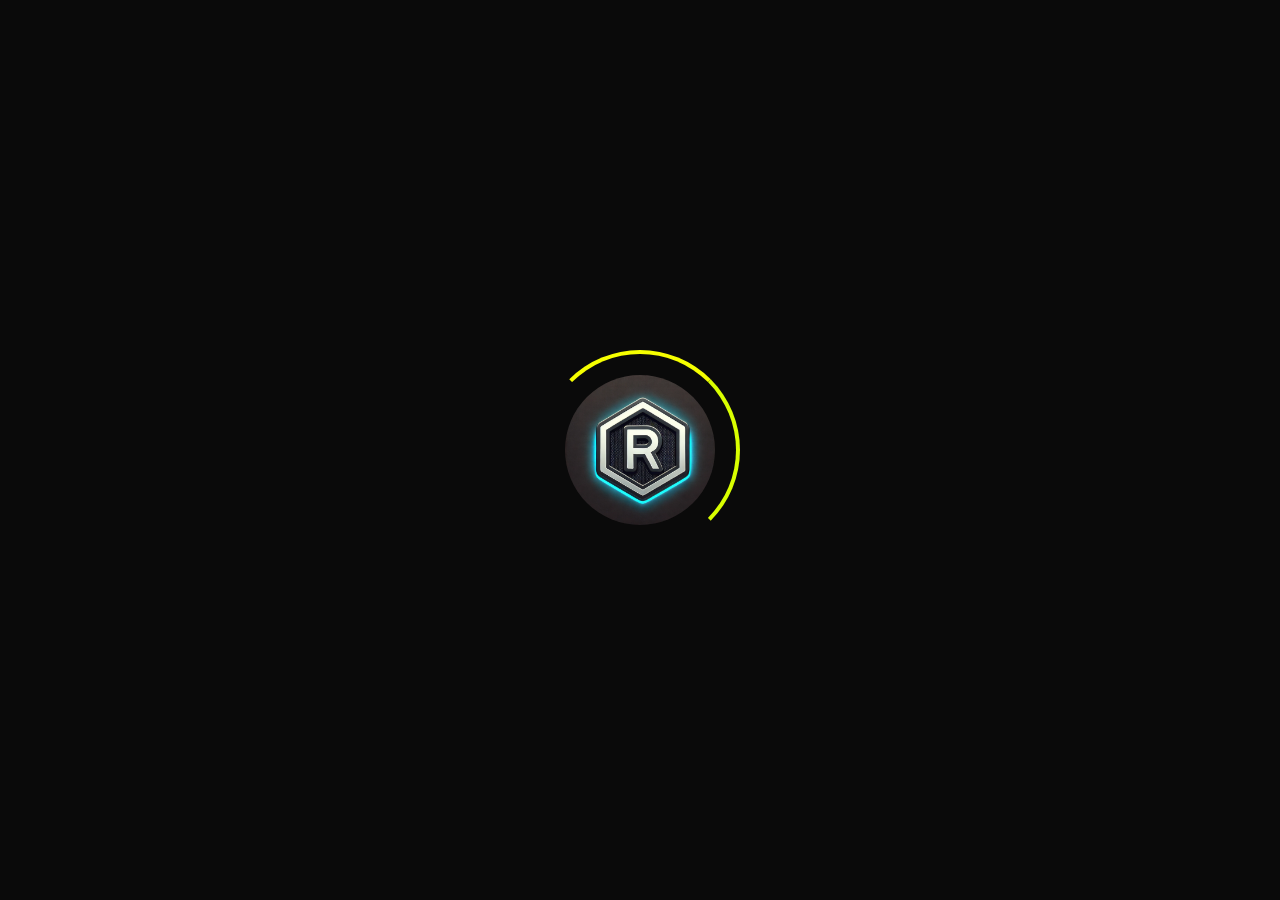
==== commit d8bf272b: "new update codes" ====
--- a/index.html
+++ b/index.html
@@ -1,500 +1,1008 @@
 <!DOCTYPE html>
 <html lang="en">
+
 <head>
     <meta charset="UTF-8">
     <meta name="viewport" content="width=device-width, initial-scale=1.0">
-    <title>RESUME</title>
-    <link rel="shortcut icon" href="https://img.icons8.com/?size=100&id=115635&format=png&color=000000" type="image/x-icon">
+    <title>Ravikumar Shankar Kumbar | Web Developer Portfolio</title>
+
+    <!-- SEO Meta Tags -->
+    <meta name="description"
+        content="Portfolio of Ravikumar Shankar Kumbar, a skilled web developer proficient in Java, JavaScript, HTML, CSS, and more. View projects and technical skills including 5-6 IT projects, MySQL, and education details.">
+    <meta name="keywords"
+        content="resume, web developer, Java, JavaScript, HTML, CSS, projects, technical skills, 5 to 6 projects, MySQL, education,Vendor Management System ,E-Commerce Website,Calculator,Scientific Calculator,complaint management system,voice assistant,Women Security App,Ravikumar Shankar Kumbar">
+    <meta name="author" content="Ravikumar Shankar Kumbar">
+
+    <!-- Open Graph Meta Tags (used by Facebook, Instagram, LinkedIn, GitHub) -->
+    <meta property="og:title" content="Ravikumar Shankar Kumbar | Web Developer Portfolio">
+    <meta property="og:description"
+        content="Explore Ravikumar's portfolio showcasing web development skills, technical projects, and expertise in Java, JavaScript, MySQL, and more.">
+    <meta property="og:image" content="https://ravikumarxworkz.github.io/assets/images/portfolio-image.jpg">
+    <!-- Use a relevant image -->
+    <meta property="og:url" content="https://ravikumarxworkz.github.io/">
+    <meta property="og:type" content="website">
+
+
+    <!-- Favicon -->
+    <link rel="shortcut icon" href="./assets/images/my website logo.webp" type="image/x-icon">
+
+    <!-- Google Font -->
     <link href="https://fonts.googleapis.com/css2?family=Lexend+Deca:wght@100;200;300;400;500;600;800;900&display=swap"
         rel="stylesheet">
-        <link href="https://stackpath.bootstrapcdn.com/bootstrap/4.5.2/css/bootstrap.min.css" rel="stylesheet">
-  <script type="module" crossorigin src="./assets/js/index.js"></script>
-  <link rel="stylesheet" href="./assets/css/index.css">
-  <link rel="stylesheet" href="style.css">
+
+    <!-- Bootstrap -->
+    <link href="https://stackpath.bootstrapcdn.com/bootstrap/4.5.2/css/bootstrap.min.css" rel="stylesheet">
+    <script type="module" crossorigin src="./assets/js/index.js"></script>
+    <!-- Custom CSS -->
+    <link rel="stylesheet" href="https://cdnjs.cloudflare.com/ajax/libs/font-awesome/6.0.0-beta3/css/all.min.css">
+
+    <link href="https://cdn.jsdelivr.net/npm/bootstrap@5.3.3/dist/css/bootstrap.min.css" rel="stylesheet"
+        integrity="sha384-QWTKZyjpPEjISv5WaRU9OFeRpok6YctnYmDr5pNlyT2bRjXh0JMhjY6hW+ALEwIH" crossorigin="anonymous">
+    <link rel="stylesheet" href="./assets/css/index.css">
+    <link rel="stylesheet" href="style.css">
+    <style>
+        * {
+            margin: 0;
+            padding: 0;
+            box-sizing: border-box;
+        }
+
+
+
+        /* Navbar Brand Logo with Glow */
+        .navbar-brand img {
+            width: 50px;
+            height: 50px;
+            border-radius: 50%;
+            box-shadow: 0 0 15px 5px yellow;
+        }
+
+        /* Loading Circle Container */
+        .circle-loader {
+            display: flex;
+            justify-content: center;
+            align-items: center;
+            position: fixed;
+            top: 50%;
+            left: 50%;
+            transform: translate(-50%, -50%);
+            width: 200px;
+            height: 200px;
+        }
+
+        /* Image in the center */
+        .circle-loader img {
+            position: absolute;
+            top: 50%;
+            left: 50%;
+            transform: translate(-50%, -50%);
+            width: 150px;
+            height: 150px;
+            border-radius: 50%;
+        }
+
+        /* Circle around the image */
+        .circle-loader::before {
+            content: '';
+            position: absolute;
+            top: 0;
+            left: 0;
+            width: 100%;
+            height: 100%;
+            border-radius: 50%;
+            border: 4px solid transparent;
+            border-top: 4px solid #f6ff00;
+            border-right: 4px solid #d9ff00;
+            animation: drawCircle 3s linear forwards;
+        }
+
+        /* Glow effect on completion */
+        .circle-loader.glow::before {
+            box-shadow: 0 0 15px 5px yellow;
+        }
+
+        /* Keyframes for drawing the circle */
+        @keyframes drawCircle {
+            0% {
+                transform: rotate(0deg);
+                border-color: transparent;
+            }
+
+            100% {
+                transform: rotate(360deg);
+                border-color: yellow;
+            }
+        }
+
+        /* Hide the main content initially */
+        .main-content {
+            display: none;
+            width: 100vw;
+            margin: 0;
+            padding: 0;
+            color: white;
+            box-sizing: border-box;
+            /* Ensures padding doesn't break the layout */
+        }
+
+        /* Show the main content after loading */
+        .show-content {
+            display: block;
+        }
+
+
+
+        /* Responsiveness */
+        @media (max-width: 768px) {
+            .circle-loader {
+                width: 150px;
+                height: 150px;
+            }
+
+            .circle-loader img {
+                width: 100px;
+                height: 100px;
+            }
+        }
+
+        /* Ensure all cards are of equal height */
+        #myprojects .card {
+            display: flex;
+            flex-direction: column;
+            height: 100%;
+        }
+
+        #myprojects .card-body {
+            flex: 1;
+        }
+
+        #myprojects .badge {
+            display: inline-block;
+            margin-right: 0.5em;
+            padding: 0.25em 0.5em;
+            font-size: 0.8em;
+            font-weight: bold;
+            text-align: center;
+            white-space: nowrap;
+            vertical-align: baseline;
+        }
+
+        /* Make badges responsive and wrap if necessary */
+        #myprojects .badge-container {
+            display: flex;
+            flex-wrap: wrap;
+            gap: 5px;
+        }
+
+        #myprojects h5.card-title {
+            font-size: 1.25rem;
+            color: white;
+        }
+
+        /* Responsive adjustments */
+        @media (max-width: 768px) {
+            #myprojects h5.card-title {
+                font-size: 1.25rem;
+            }
+
+            #myprojects .badge-container {
+                justify-content: center;
+            }
+
+            #myprojects .card-body {
+                text-align: center;
+            }
+        }
+    </style>
 </head>
+
 <body>
-    <!--navbar-->
-    <nav class="navbar navbar-expand-md navbar-dark bg-dark bg-opacity-75 sticky-md-top ">
-        <div class="container">
-            <a class="navbar-brand" href="#"><img src="./assets/images/header-logo.svg" alt="header"></a>
-            <button class="navbar-toggler" type="button" data-bs-toggle="collapse" data-bs-target="#navbarText"
-                aria-controls="navbarText" aria-expanded="false" aria-label="Toggle navigation">
-                <span class="navbar-toggler-icon"></span>
-            </button>
-            <div class="collapse navbar-collapse" id="navbarText">
-                <ul class="navbar-nav ms-md-auto">
-                    <li class="nav-item">
-                        <a class="nav-link active" aria-current="page" href="#home">Home</a>
-                    </li>
-                    <li class="nav-item">
-                        <a class="nav-link" href="#aboutme">About</a>
-                    </li>
-                    <li class="nav-item">
-                        <a class="nav-link" href="#skills">Skills</a>
-                    </li>
-                    <li class="nav-item">
-                        <a class="nav-link" href="#myprojects">Projects</a>
-                    </li>
-                    <li class="nav-item">
-                        <a class="nav-link" href="#education-info">Education</a>
-                    </li>
-
-                    <li class="nav-item">
-                        <a class="nav-link" href="#contactme">Contact</a>
-                    </li>
-                </ul>
-
-            </div>
-        </div>
-    </nav>
-    <!--navbar-->
-    <main data-bs-spy="scroll" data-bs-target="#list-example" data-bs-smooth-scroll="true" class="scrollspy-example"
-        tabindex="0">
-        <!--Home Section Start-->
-        <section class="py-lg-18 py-md-10  py-8 bg-dark" id="home">
+    <!-- Pentagon Image with Animation -->
+    <div class="circle-loader" id="loader">
+        <img src="./assets/images/my website logo.webp" alt="Loading Icon"> <!-- Add your icon image here -->
+    </div>
+    <div class="main-content" id="main-page">
+        <!--navbar-->
+        <nav class="navbar navbar-expand-md navbar-dark bg-dark bg-opacity-75 sticky-sm-top">
             <div class="container">
-                <div class="row d-flex align-items-center">
-                    <div class="col-xl-5 col-md-6  col-lg-6 col-12">
-                        <div class="mb-5 mb-md-0">
-                            <span class=" text-primary">Hello, Welcome</span>
-                            <h4 class="mt-4 mb-4 display-3 fw-semibold">I'm Ravikumar <span style="color: orange;">&</span><Span style="font-style: italic; font-weight: lighter;">I'm a </Span><span  id="words"></span></h4>
-                            <a href="#contactme" class="btn btn-primary">Contact Us</a>
-                        </div>
-                    </div>
-                    <div class="col-xl-5 offset-xl-2 col-md-5 offset-md-1 col-lg-5 offset-lg-1  col-12">
-                        <div class="position-relative">
-                            <img src="./assets/images/RAVI.jpeg" alt="about"
-                                class="img-fluid position-relative z-1 rounded-4 ms-lg-n5 ms-md-n3">
-                            <div class="position-absolute top-0 mt-1 ">
-                                <img src="./assets/images/square.svg" alt="square" class="img-fluid w-100 d-none d-lg-block d-md-block">
-                            </div>
-                        </div>
-
-                    </div>
-
+                <a class="navbar-brand" href="ravikumarxworkz.github.io"><img src="./assets/images/my website logo.webp"
+                        alt="header"></a>
+                <button class="navbar-toggler" type="button" data-bs-toggle="collapse" data-bs-target="#navbarText"
+                    aria-controls="navbarText" aria-expanded="false" aria-label="Toggle navigation">
+                    <span class="navbar-toggler-icon"></span>
+                </button>
+                <div class="collapse navbar-collapse" id="navbarText">
+                    <ul class="navbar-nav ms-md-auto">
+                        <li class="nav-item">
+                            <a class="nav-link active" aria-current="page" href="#home">Home</a>
+                        </li>
+                        <li class="nav-item">
+                            <a class="nav-link" href="#aboutme">About</a>
+                        </li>
+                        <li class="nav-item">
+                            <a class="nav-link" href="#skills">Skills</a>
+                        </li>
+                        <li class="nav-item">
+                            <a class="nav-link" href="#myprojects">Projects</a>
+                        </li>
+                        <li class="nav-item">
+                            <a class="nav-link" href="#education-info">Education</a>
+                        </li>
+
+                        <li class="nav-item">
+                            <a class="nav-link" href="#contactme">Contact</a>
+                        </li>
+                    </ul>
 
                 </div>
             </div>
-        </section>
-        <!--home section  End-->
-        <!--about me section Start-->
-        <section class="py-lg-18 py-md-10 py-8" id="aboutme">
+        </nav>
+        <!--navbar-->
+
+        <main data-bs-spy="scroll" data-bs-target="#list-example" data-bs-smooth-scroll="true" class="scrollspy-example"
+            tabindex="0">
+            <!--Home Section Start-->
+            <section class="py-lg-18 py-md-10  py-8 bg-dark" id="home">
+                <div class="container">
+                    <div class="row d-flex align-items-center">
+                        <div class="col-xl-5 col-md-6  col-lg-6 col-12">
+                            <div class="mb-5 mb-md-0">
+                                <span class=" text-primary">Hello,my name is</span>
+                                <h4 class="mt-4 mb-4 display-3 fw-semibold"> Ravikumar <span
+                                        style="color: orange;">&</span><Span
+                                        style="font-style: italic; font-weight: lighter;">I'm a </Span><span
+                                        id="words"></span></h4>
+                                <a href="#contactme" class="btn btn-primary">Contact Us</a>
+                            </div>
+                        </div>
+                        <div class="col-xl-5 offset-xl-2 col-md-5 offset-md-1 col-lg-5 offset-lg-1  col-12">
+                            <div class="position-relative">
+                                <img src="./assets/images/my website logo.webp" alt="about"
+                                    class="img-fluid position-relative z-1 rounded-4 ms-lg-n5 ms-md-n3">
+                                <div class="position-absolute top-0 mt-1 ">
+                                    <img src="./assets/images/square.svg" alt="square"
+                                        class="img-fluid w-100 d-none d-lg-block d-md-block">
+                                </div>
+                            </div>
+
+                        </div>
+
+
+                    </div>
+                </div>
+            </section>
+            <!--home section  End-->
+            <!--about me section Start-->
+            <section class="py-lg-18 py-md-10 py-8" id="aboutme">
+                <div class="container">
+                    <div class="row d-flex align-items-center">
+                        <div class="col-xl-5  col-md-6 col-lg-6 col-12">
+                            <div class="p-3 mb-5 mb-md-0">
+                                <div class="position-relative">
+                                    <img src="./assets/images/RAVI.jpeg" alt="about"
+                                        class="img-fluid position-relative z-1 rounded-4 ms-lg-5 ms-3 ms-md-4">
+                                    <div class="position-absolute top-0 mt-1">
+                                        <img src="./assets/images/square.svg" alt="square" class="img-fluid ">
+                                    </div>
+                                </div>
+                            </div>
+                        </div>
+                        <div class="col-xl-6 offset-xl-1  col-md-5 offset-md-1 col-lg-5 offset-lg-1 col-12">
+                            <div class="">
+                                <h2 class="mb-5">
+                                    About <span class="text-primary">Me</span>
+                                </h2>
+                                <p>Motivated Java Full Stack Developer with comprehensive training in Java, Spring MVC,
+                                    HTML, CSS,
+                                    JavaScript, Maven, MySQL, Hibernate, and JDBC. Skilled in building scalable web
+                                    applications, known for
+                                    problem-solving abilities, collaborative mindset, and Issues. </p>
+                                <p class="mb-6">Committed to continuous learning, eager to
+                                    contribute to innovative projects. Experienced in Collaborating effectively with
+                                    teams, leveraging principles of
+                                    Computer Science to optimize solutions, ensuring smooth Deployment, and enhancing
+                                    Performance.</p>
+                                <a href="./assets/pdfs/Ravikumar_FSD.pdf" download> <button
+                                        class="btn btn-primary">Download CV</button> </a>
+                            </div>
+                        </div>
+                    </div>
+                </div>
+            </section>
+            <!--about me section End-->
+            <!--Skills section Start-->
+            <section class=" py-lg-18 py-md-10 py-8 bg-dark" id="skills">
+                <div class="container">
+                    <h2 style="text-align: center;">Skills <span>&</span><span class="text-primary">Certificates</span>
+                    </h2>
+                    <div class="row">
+                        <div class="slider-container">
+                            <button class="nav-btn left-btn" onclick="slideLeft()">&#9664;</button>
+                            <div class="skills-wrapper">
+                                <div class="skills-container">
+                                    <div class="skill-card" id="skill1">
+                                        <img src="https://img.icons8.com/?size=100&id=lTKW3iI3wIT0&format=png&color=000000"
+                                            alt="Java" />
+                                        <h5 class="Skill-Name">JAVA</h5>
+                                        <button class="explore-btn" onclick="openModal('skill1')">Explore</button>
+                                        <div class="skill-content" style="display: none;">
+                                            <h5 class="Skill-Name">JAVA</h5>
+                                            <ul>
+                                                <li>Excellent understanding of static and non-static concepts.</li>
+                                                <li>Experienced with Access Specifiers, Method Return Type, and Wrapper
+                                                    Class.</li>
+                                                <li>Solid grasp of Classes, Objects, Methods, Constructors, and
+                                                    Exceptions.</li>
+                                                <li>Strong knowledge of object-oriented principles (Polymorphism,
+                                                    Inheritance, Encapsulation, Abstraction).</li>
+                                                <li>Understanding of Memory Allocation (Stack and Heap).</li>
+                                                <li>Familiarity with DTO.</li>
+                                                <li>Proficient in robust exception handling with try-catch blocks,
+                                                    including custom exceptions and checked exceptions.</li>
+                                                <li>Skilled in Java collections framework (List, Set, Map).</li>
+                                                <li>Knowledgeable in Java 8 features: lambda expressions, streams,
+                                                    functional interfaces.</li>
+                                                <li>Experienced with Java 8's Date and Time API, default methods, and
+                                                    the Optional class.</li>
+                                                <li><Strong>certificate:</Strong><a href="./assets/pdfs/java.pdf">clcik
+                                                        here</a></li>
+                                            </ul>
+                                        </div>
+                                    </div>
+                                    <div class="skill-card" id="skill2">
+                                        <img src="https://img.icons8.com/?size=100&id=20909&format=png&color=000000"
+                                            alt="HTML5" />
+                                        <h5 class="Skill-Name">HTML5</h5>
+                                        <button class="explore-btn" onclick="openModal('skill2')">Explore</button>
+                                        <div class="skill-content" style="display: none;">
+                                            <h5 class="Skill-Name">HTML5</h5>
+                                            <ul>
+                                                <li>Proficient in basic HTML tags, including attributes, headings,
+                                                    paragraphs, styles & validation</li>
+                                                <li>Well-versed in working with HTML elements such as forms, embedded
+                                                    content, tables, manipulation techniques, grouping, creating HTML
+                                                    links for seamless navigation.</li>
+                                                <li><Strong>certificate:</Strong><a href="./assets/pdfs/html.pdf">clcik
+                                                        here</a></li>
+                                            </ul>
+                                        </div>
+                                    </div>
+                                    <div class="skill-card" id="skill3">
+                                        <img src="https://img.icons8.com/?size=100&id=5cVdiiKKi0vX&format=png&color=000000"
+                                            alt="CSS3" />
+                                        <h5 class="Skill-Name">CSS3</h5>
+                                        <button class="explore-btn" onclick="openModal('skill3')">Explore</button>
+                                        <div class="skill-content" style="display: none;">
+                                            <h5 class="Skill-Name">CSS3</h5>
+                                            <ul>
+                                                <li>Proficient in CSS selectors and styles to create visually appealing
+                                                    and responsive web designs.</li>
+                                                <li>Well-versed in understanding and applying the CSS box model for
+                                                    layout & design consistency.</li>
+                                                <li>Skilled in implementing animations to enhance user experience and
+                                                    engagement on web pages.</li>
+                                                <li><Strong>certificate:</Strong><a href="./assets/pdfs/css3.pdf">clcik
+                                                        here</a></li>
+                                            </ul>
+                                        </div>
+                                    </div>
+                                    <div class="skill-card" id="skill4">
+                                        <img src="https://img.icons8.com/?size=100&id=laVIsJnTtYoj&format=png&color=000000"
+                                            alt="JavaScript" />
+                                        <h5 class="Skill-Name">JavaScript</h5>
+                                        <button class="explore-btn" onclick="openModal('skill4')">Explore</button>
+                                        <div class="skill-content" style="display: none;">
+                                            <h5 class="Skill-Name">JavaScript</h5>
+                                            <ul>
+                                                <li>Good knowledge in basic JavaScript concepts including variables,
+                                                    data types, control structures, and functions. Familiar with DOM
+                                                    manipulation and event handling</li>
+                                            </ul>
+                                        </div>
+                                    </div>
+                                    <div class="skill-card" id="skill5">
+                                        <img src="https://img.icons8.com/?size=100&id=9nLaR5KFGjN0&format=png&color=000000"
+                                            alt="MySQL" />
+                                        <h5 class="Skill-Name">MYSQL</h5>
+                                        <button class="explore-btn" onclick="openModal('skill5')">Explore</button>
+                                        <div class="skill-content" style="display: none;">
+                                            <h5 class="Skill-Name">MYSQL</h5>
+                                            <ul>
+                                                <LI> Proficient in performing CRUD operations on database tables.</LI>
+                                                <LI> Strong understanding of Primary Keys and Foreign Keys.</LI>
+                                                <LI> Skilled in writing Sub-queries and Correlated Sub-queries.</LI>
+                                                <LI> Proficient in utilizing Joins for data retrieval and manipulation.
+                                                </LI>
+                                                <li><Strong>certificate:</Strong><a href="./assets/pdfs/mysql.pdf">clcik
+                                                        here</a></li>
+                                            </ul>
+                                        </div>
+                                    </div>
+                                    <div class="skill-card" id="skill6">
+                                        <img src="https://www.vectorlogo.zone/logos/hibernate/hibernate-icon.svg"
+                                            alt="Hibernate" />
+                                        <h5 class="Skill-Name">Hibernate</h5>
+                                        <button class="explore-btn" onclick="openModal('skill6')">Explore</button>
+                                        <div class="skill-content" style="display: none;">
+                                            <h5 class="Skill-Name">Hibernate</h5>
+                                            <ul>
+                                                <li>Implemented Hibernate for efficient object-relational mapping in
+                                                    Java applications, reducing database interaction complexities and
+                                                    enhancing performance..</li>
+                                                <li>Integrated Hibernate with MySQL, utilizing Hibernate annotations for
+                                                    defining entity relationships and database mappings.</li>
+                                                <li>Optimized Hibernate queries and employed caching strategies to
+                                                    improve application response time by 30%.</li>
+                                                <li>Ensured data integrity and consistency through effective transaction
+                                                    management and error handling practices within Hibernate.</li>
+                                            </ul>
+                                        </div>
+                                    </div>
+                                    <div class="skill-card" id="skill7">
+                                        <img src="https://www.vectorlogo.zone/logos/springio/springio-icon.svg"
+                                            alt="Hibernate" />
+                                        <h5 class="Skill-Name">Spring Frameworks</h5>
+                                        <button class="explore-btn" onclick="openModal('skill7')">Explore</button>
+                                        <div class="skill-content" style="display: none;">
+                                            <h5 class="Skill-Name">Spring Frameworks</h5>
+                                            <ul>
+                                                <LI> <sTrong>Database Configuration:</sTrong> This step involves setting
+                                                    up and configuring the database connections. It includes defining
+                                                    the database URL, username, password, and other necessary
+                                                    configurations in the application properties file or XML
+                                                    configuration file. .</LI>
+                                                <LI><sTrong>Entity Modeling:</sTrong> Next, you define the entity
+                                                    classes that represent the data model of your application. These
+                                                    classes typically map to database tables and contain fields
+                                                    representing the table columns. Annotations such as @Entity, @Table,
+                                                    @Column, etc., are used to define the mapping between entities and
+                                                    database tables.</LI>
+                                                <LI><sTrong>Repository Layer:</sTrong> After defining the entity
+                                                    classes, you create repository interfaces or classes responsible for
+                                                    handling database operations such as CRUD (Create, Read, Update,
+                                                    Delete) operations. These repositories interact with the database to
+                                                    perform data access operations.</LI>
+                                                <LI><sTrong>Service Layer:</sTrong> The service layer contains the
+                                                    business logic of your application. It acts as an intermediary
+                                                    between the controller layer and the repository layer. Service
+                                                    classes implement business logic, transaction management, and
+                                                    orchestrate multiple repository operations to fulfill business
+                                                    requirements.</LI>
+                                                <LI><sTrong>Controller Development:</sTrong> Controllers handle incoming
+                                                    HTTP requests from clients, process them, and return appropriate
+                                                    responses. In Spring MVC, controllers are typically annotated with
+                                                    @Controller or @RestController. They handle requests, invoke service
+                                                    methods to perform business logic, and return the response to the
+                                                    client.</LI>
+                                                <LI><sTrong>Dependency Injection:</sTrong> Spring's dependency injection
+                                                    mechanism is used throughout the application to manage dependencies
+                                                    between various components. Dependencies such as repositories,
+                                                    services, and other beans are injected into controller classes using
+                                                    annotations like @Autowired.</LI>
+                                                <LI><sTrong>Design Patterns:</sTrong> Throughout the development
+                                                    process, various design patterns such as MVC
+                                                    (Model-View-Controller), Singleton, Factory, and DAO (Data Access
+                                                    Object) are applied where applicable to improve code organization,
+                                                    maintainability, and scalability.</LI>
+                                            </ul>
+                                        </div>
+                                    </div>
+                                    <div class="skill-card" id="skill8">
+                                        <img src="https://img.icons8.com/?size=100&id=LoL4bFzqmAa0&format=png&color=000000"
+                                            alt="GitHub" />
+                                        <h5 class="Skill-Name">GitHub</h5>
+                                        <button class="explore-btn" onclick="openModal('skill8')">Explore</button>
+                                        <div class="skill-content" style="display: none;">
+                                            <h5 class="Skill-Name">GitHub</h5>
+                                            <ul>
+                                                <li>Proficient in Git for version control, managing Git repositories on
+                                                    GitHub, including branching, merging, and resolving conflicts to
+                                                    maintain project integrity and collaboration efficiency.</li>
+                                                <li>Implemented Git workflows such as Gitflow, ensuring systematic
+                                                    feature development, release management, and bug fixing processes.
+                                                </li>
+                                                <li>Followed best practices for version control, including clear commit
+                                                    messages, atomic commits, and branch management strategies,
+                                                    enhancing repository organization and team productivity.</li>
+                                            </ul>
+                                        </div>
+                                    </div>
+                                </div>
+                            </div>
+                            <button class="nav-btn right-btn" onclick="slideRight()">&#9654;</button>
+                        </div>
+                        <div id="modal" class="modal">
+                            <div class="modal-content">
+                                <span class="close-btn" onclick="closeModal()">&times;</span>
+                                <div id="modal-skill-content"></div>
+                            </div>
+                        </div>
+
+            </section>
+            <!--skills section end-->
+            <!--project  section Start-->
+            <section class="py-lg-18 py-md-10 py-8" id="myprojects">
+                <div class="container">
+                    <div class="row">
+                        <!-- <div class="col-xl-5 col-md-12  col-lg-12 col-12">
+                            <div class="mb-lg-8 mb-5"> -->
+                        <h2 style="text-align: center;">View Complete List of <span>&</span><span
+                                class="text-primary">Projects/Codes</span></h2>
+                        <!-- </div>
+                        </div> -->
+                    </div>
+
+                    <div class="row mt-5 d-flex">
+                        <div class="col-md-4 mb-4">
+                            <div class="card bg-dark text-white">
+                                <div class="card-body">
+                                    <div class="d-flex justify-content-between align-items-center">
+                                        <i class="fas fa-folder-open fa-2x text-warning"></i>
+                                        <div class="d-flex align-items-center">
+                                            <!-- GitHub icon with link -->
+                                            <a href="https://github.com/yourprojectlink" target="_blank">
+                                                <i class="fab fa-github fa-lg text-warning"></i>
+                                            </a>
+                                            <!-- External button with logo -->
+                                            <a href="https://externalresource.com" target="_blank"
+                                                rel="noopener noreferrer" class="text-warning ml-2">
+                                                <i
+                                                    class="fa-solid fa-arrow-up-right-from-square fa-lg text-warning"></i>
+                                            </a>
+
+                                        </div>
+                                    </div>
+                                    <h5 class="card-title mt-3">Complaint Management System</h5>
+                                    <p class="card-text"> I developed a robust and fully-featured Complaint Management
+                                        System
+                                        designed to streamline the process of complaint handling across four distinct
+                                        modules: User,
+                                        Admin, Department, and Employee. This system is built using Java, JSP, and
+                                        MySQL, offering a
+                                        seamless user experience and modular management.</p>
+                                    <!-- Responsive badge container -->
+                                    <div class="badge-container mt-3">
+                                        <span class="badge badge-pill  text-warning">java</span>
+                                        <span class="badge badge-pill  text-warning">springboot</span>
+                                        <span class="badge badge-pill  text-warning">html</span>
+                                        <span class="badge badge-pill  text-warning">css</span>
+                                        <span class="badge badge-pill  text-warning">javascript</span>
+                                        <span class="badge badge-pill  text-warning">mysql</span>
+                                        <span class="badge badge-pill  text-warning">maven</span>
+                                    </div>
+                                    <button class="btn btn-outline-warning mt-3" onclick="openProjectModal('project0')">Explore</button>
+                                </div>
+                            </div>
+                        </div>
+                        <div class="col-md-4 mb-4">
+                            <div class="card bg-dark text-white">
+                                <div class="card-body">
+                                    <div class="d-flex justify-content-between align-items-center">
+                                        <i class="fas fa-folder-open fa-2x text-warning"></i>
+                                        <div class="d-flex align-items-center">
+                                            <!-- GitHub icon with link -->
+                                            <a href="https://github.com/yourprojectlink" target="_blank">
+                                                <i class="fab fa-github fa-lg text-warning"></i>
+                                            </a>
+                                            <!-- External button with logo -->
+                                            <a href="https://externalresource.com" target="_blank"
+                                                rel="noopener noreferrer" class="text-warning ml-2">
+                                                <i
+                                                    class="fa-solid fa-arrow-up-right-from-square fa-lg text-warning"></i>
+                                            </a>
+
+                                        </div>
+                                    </div>
+                                    <h5 class="card-title mt-3">Vendor Management System</h5>
+                                    <p class="card-text">
+                                        I developed a comprehensive Vendor Management System using Spring MVC, Java,
+                                        MySQL, and
+                                        modern front-end technologies. The system features secure user registration with
+                                        OTP
+                                        verification, real-time notifications, and robust authentication. It includes
+                                        end-to-end
+                                        management of orders, invoices, and payments, with an intuitive admin interface
+                                        for vendor
+                                        approval and product ordering. Automated reports and status updates further
+                                        enhance system
+                                        efficiency, showcasing full-stack development skills and performance
+                                        optimization</p>
+                                    <!-- Responsive badge container -->
+                                    <div class="badge-container mt-3">
+                                        <span class="badge badge-pill  text-warning">java</span>
+                                        <span class="badge badge-pill  text-warning">springboot</span>
+                                        <span class="badge badge-pill  text-warning">html</span>
+                                        <span class="badge badge-pill  text-warning">css</span>
+                                        <span class="badge badge-pill  text-warning">javascript</span>
+                                        <span class="badge badge-pill  text-warning">mysql</span>
+                                        <span class="badge badge-pill  text-warning">maven</span>
+                                    </div>
+                                    <button onclick="openProjectModal('project1')"
+                                        class="btn btn-outline-warning mt-3">Explore</button>
+                                </div>
+                            </div>
+                        </div>
+                        <!-- Add similar card structures for other projects as necessary -->
+                        <div class="col-md-4 mb-4">
+                            <div class="card bg-dark text-white">
+                                <div class="card-body">
+                                    <div class="d-flex justify-content-between align-items-center">
+                                        <i class="fas fa-folder-open fa-2x text-warning"></i>
+                                        <div class="d-flex align-items-center">
+                                            <!-- GitHub icon with link -->
+                                            <a href="https://github.com/yourprojectlink" target="_blank">
+                                                <i class="fab fa-github fa-lg text-warning"></i>
+                                            </a>
+                                            <!-- External button with logo -->
+                                            <a href="https://externalresource.com" target="_blank"
+                                                rel="noopener noreferrer" class="text-warning ml-2">
+                                                <i
+                                                    class="fa-solid fa-arrow-up-right-from-square fa-lg text-warning"></i>
+                                            </a>
+
+                                        </div>
+                                    </div>
+                                    <h5 class="card-title mt-3">Voter Registration WebApp</h5>
+                                    <p class="card-text">The Voter ID Application is a web application designed to
+                                        streamline the
+                                        process of applying for a voter ID card. It features a user-friendly interface
+                                        with
+                                        validation checks to ensure accurate data entry. The application allows users to
+                                        input
+                                        personal information, preview their details before submission, and download a
+                                        PDF copy of
+                                        their application.</p>
+                                    <!-- Responsive badge container -->
+                                    <div class="badge-container mt-3">
+                                        <span class="badge badge-pill  text-warning">java</span>
+                                        <span class="badge badge-pill  text-warning">springboot</span>
+                                        <span class="badge badge-pill  text-warning">html</span>
+                                        <span class="badge badge-pill  text-warning">css</span>
+                                        <span class="badge badge-pill  text-warning">javascript</span>
+                                        <span class="badge badge-pill  text-warning">mysql</span>
+                                        <span class="badge badge-pill  text-warning">maven</span>
+                                    </div>
+                                    <button onclick="openProjectModal('project3')"
+                                        class="btn btn-outline-warning mt-3">Explore</button>
+                                </div>
+                            </div>
+                        </div>
+                    </div>
+                    <div class="row mt-5">
+                        <div class="col-md-4 mb-4 d-flex">
+                            <div class="card bg-dark text-white flex-fill">
+                                <div class="card-body">
+                                    <div class="d-flex justify-content-between align-items-center">
+                                        <i class="fas fa-folder-open fa-2x text-warning"></i>
+                                        <div class="d-flex align-items-center">
+                                            <!-- GitHub icon with link -->
+                                            <a href="https://github.com/yourprojectlink" target="_blank">
+                                                <i class="fab fa-github fa-lg text-warning"></i>
+                                            </a>
+                                            <!-- External button with logo -->
+                                            <a href="https://externalresource.com" target="_blank"
+                                                rel="noopener noreferrer" class="text-warning ml-2">
+                                                <i
+                                                    class="fa-solid fa-arrow-up-right-from-square fa-lg text-warning"></i>
+                                            </a>
+                                        </div>
+                                    </div>
+                                    <h5 class="card-title mt-3">Women Safety App</h5>
+                                    <p class="card-text"> This App is a comprehensive platform designed to address the
+                                        safety and
+                                        security concerns of women. It offers a range of features including incident
+                                        tracking, user
+                                        registration, authentication, profile management, safety tips, complaint
+                                        registration,admin
+                                        page and more</p>
+                                    <!-- Responsive badge container -->
+                                    <div class="badge-container mt-3">
+                                        <span class="badge badge-pill text-warning">java</span>
+                                        <span class="badge badge-pill text-warning">springboot</span>
+                                        <span class="badge badge-pill text-warning">html</span>
+                                        <span class="badge badge-pill text-warning">css</span>
+                                        <span class="badge badge-pill text-warning">javascript</span>
+                                        <span class="badge badge-pill text-warning">mysql</span>
+                                        <span class="badge badge-pill text-warning">maven</span>
+                                    </div>
+                                    <button onclick="openProjectModal('project2')"
+                                        class="btn btn-outline-warning mt-3">Explore</button>
+                                </div>
+                            </div>
+                        </div>
+                        <div class="col-md-4 mb-4 d-flex">
+                            <div class="card bg-dark text-white flex-fill">
+                                <div class="card-body">
+                                    <div class="d-flex justify-content-between align-items-center">
+                                        <i class="fas fa-folder-open fa-2x text-warning"></i>
+                                        <div class="d-flex align-items-center">
+                                            <!-- GitHub icon with link -->
+                                            <a href="https://github.com/ravikumarxworkz/ProjectNuggets/tree/main/Calculater"
+                                                target="_blank">
+                                                <i class="fab fa-github fa-lg text-warning"></i>
+                                            </a>
+                                            <!-- External button with logo -->
+                                            <a href="assets\projects\calculator\calculator.html" target="_blank"
+                                                rel="noopener noreferrer" class="text-warning ml-2">
+                                                <i
+                                                    class="fa-solid fa-arrow-up-right-from-square fa-lg text-warning"></i>
+                                            </a>
+                                        </div>
+                                    </div>
+                                    <h5 class="card-title mt-3">Calculator</h5>
+                                    <p class="card-text">
+                                        This project is a simple calculator application implemented in [insert
+                                        programming language
+                                        or framework here]. It provides basic arithmetic operations such as addition,
+                                        subtraction,
+                                        multiplication, and division.</p>
+                                    <!-- Responsive badge container -->
+                                    <div class="badge-container mt-3">
+                                        <span class="badge badge-pill text-warning">Java</span>
+                                        <span class="badge badge-pill text-warning">Html</span>
+                                        <span class="badge badge-pill text-warning">Css</span>
+                                        <span class="badge badge-pill text-warning">Cavascript</span>
+                                        <span class="badge badge-pill text-warning">Servlet</span>
+                                        <span class="badge badge-pill text-warning">SpringMvc</span>
+                                    </div>
+                                    <button onclick="openProjectModal('project4')"
+                                        class="btn btn-outline-warning mt-3">Explore</button>
+                                </div>
+                            </div>
+                        </div>
+                        <div class="col-md-4 mb-4 d-flex">
+                            <div class="card bg-dark text-white flex-fill">
+                                <div class="card-body">
+                                    <div class="d-flex justify-content-between align-items-center">
+                                        <i class="fas fa-folder-open fa-2x text-warning"></i>
+                                        <div class="d-flex align-items-center">
+                                            <!-- GitHub icon with link -->
+                                            <a href="https://github.com/yourprojectlink" target="_blank">
+                                                <i class="fab fa-github fa-lg text-warning"></i>
+                                            </a>
+                                            <!-- External button with logo -->
+                                            <a href="https://externalresource.com" target="_blank"
+                                                rel="noopener noreferrer" class="text-warning ml-2">
+                                                <i
+                                                    class="fa-solid fa-arrow-up-right-from-square fa-lg text-warning"></i>
+                                            </a>
+                                        </div>
+                                    </div>
+                                    <h5 class="card-title mt-3">Register-Login WebApp</h5>
+                                    <p class="card-text ">Welcome to the Register-Login project. This project serves as
+                                        a
+                                        demonstration platform showcasing the functionality of a basic web application
+                                        through four
+                                        HTML pages:Index.html,Loginpage.html,Registerpage.html, and Welcomepage.html.
+                                        These pages
+                                        provide a glimpse into how a simple application operates, covering user
+                                        registration, login,
+                                        and profile viewing functionalities</p>
+                                    <!-- Responsive badge container -->
+                                    <div class="badge-container mt-3">
+                                        <span class="badge badge-pill text-warning">java</span>
+                                        <span class="badge badge-pill text-warning">springboot</span>
+                                        <span class="badge badge-pill text-warning">html</span>
+                                        <span class="badge badge-pill text-warning">css</span>
+                                        <span class="badge badge-pill text-warning">javascript</span>
+                                        <span class="badge badge-pill text-warning">mysql</span>
+
+                                    </div>
+                                    <button onclick="openProjectModal('project5')"
+                                        class="btn btn-outline-warning mt-3">Explore</button>
+                                </div>
+                            </div>
+                        </div>
+                    </div>
+                </div>
+            </section>
+            <div id="projectModal" class="modal">
+                <div class="modal-content">
+                    <button type="button" class="btn-close btn-danger" data-bs-dismiss="modal"
+                        onclick="closeProjectModal()" aria-label="Close"></button>
+
+                    <div id="modal-project-content" class="modal-body"></div>
+                </div>
+            </div>
+            <section class="py-lg-18 py-md-10 py-8 bg-dark" id="education-info">
+                <div class="container">
+                    <h2 class="text-center mb-4"> My <span class="text-primary">Education</span></h2>
+                    <div class="row">
+                        <div class="col-xl-4 col-md-6 col-lg-4 col-12">
+                            <div class="card mb-4 border-0">
+                                <div class="card-body p-5">
+                                    <div class="mb-3">
+                                        <h5 class="mb-3">June-2016-2020</h5>
+                                        <h4 class="mb-2 text-primary">BACHELOR OF ENGINEERING</h4>
+                                        <span> <sTrong style="color: white;">Mechanical Engineering</sTrong></span>
+                                    </div>
+                                    <p class="mb-0">Sri M Visvesvaraya Institute Of Technology,Bengaluru <br>
+                                        CGPA=7.20
+                                    </p>
+                                </div>
+                            </div>
+                        </div>
+                        <div class="col-xl-4 col-md-6 col-lg-4 col-12">
+                            <div class="card mb-4  border-0">
+                                <div class="card-body p-5">
+                                    <div class="mb-3">
+                                        <h5 class="mb-3">June-2014 - 2016</h5>
+                                        <h4 class="mb-2 text-primary">P U C</h4>
+                                        <span style="color: white;font-weight: bolder;">Science</span>
+                                    </div>
+                                    <p class=" mb-0">Prism PU College,Dharwad <br>
+                                        Percentage=82.80%
+                                    </p>
+                                </div>
+                            </div>
+                        </div>
+                        <div class="col-xl-4 col-md-6  col-lg-4 col-12">
+                            <div class="card border-0 mb-4">
+                                <div class="card-body p-5">
+                                    <div class="mb-3">
+                                        <h5 class="mb-3">June-2013 - 2014</h5>
+                                        <h4 class="mb-2 text-primary"> S S L C</h4>
+                                    </div>
+                                    <p class="mb-0">J G EDN TRUST KAN MED HS ,UGAR BK <br>
+                                        percentage=82.40%
+                                    </p>
+                                </div>
+                            </div>
+                        </div>
+                    </div>
+                </div>
+            </section>
+            <!--education  section end-->
+            <!--contact section Start-->
+            <section class="py-lg-18 py-md-10 py-8" id="contactme">
+                <div class="container">
+                    <div class="row">
+                        <div class="col-xl-8 offset-xl-2 col-md-12 col-lg-8 offset-lg-2 col-12">
+                            <div class="text-center mb-5 mb-lg-8">
+                                <h2 class="mb-4">Contact <span class="text-primary">Me</span></h2>
+                            </div>
+                        </div>
+                    </div>
+                    <div class="row">
+                        <div class="col-xl-4 col-md-6 col-12">
+                            <div>
+                                <div class="d-flex mb-3">
+                                    <h5 class="">
+                                        <span class="fw-bold text-primary">Address:</span>
+                                    </h5>
+                                    <p class="ms-3 mb-0" style="color: white;"><strong>S/O Shankar Kumbar Ugar
+                                            Budruk,Belagavi,Karnatak-591316</strong></p>
+
+                                </div>
+                                <div class="d-flex mb-3">
+                                    <h5 class="">
+                                        <span class="fw-bold text-primary">Phone:</span>
+                                    </h5>
+                                    <p class="mb-0 ms-3"><a style="color: white;"
+                                            href="tel:+918123157179">(+91)8123157179</a></p>
+
+                                </div>
+                                <div class="d-flex mb-3">
+                                    <h5 class="">
+                                        <span class="fw-bold text-primary">E mail:</span>
+                                    </h5>
+                                    <p class="mb-0 ms-3"><a style="color: white;"
+                                            href="mailto:rkkumbar97@gmail.com">rkkumbar97@gmail.com</a></p>
+                                </div>
+                                <div class="d-flex">
+                                    <h5>
+                                        <span class="fw-bold text-primary">Website:</span>
+                                    </h5>
+                                    <p class="'mb-0 ms-3"><a style="color: white;"
+                                            href="https://ravikumarxworkz.github.io/"
+                                            target="_blank">ravikumar-shankar-kumbar.com </a></p>
+                                </div>
+                            </div>
+                        </div>
+                        <div class="col-xl-6 offset-xl-2 col-md-6 col-12">
+                            <h2 class="title">Message Me</h2>
+                            <form method="post"
+                                action="https://script.google.com/macros/s/AKfycbxeqNhp0JiTj2NGHRpizSh744Pn10DMaPShQdxyJ6DsINkP1xGUE39XLPnucUGIPM-7/exec"
+                                name="contact-form" onsubmit="return validateForm()">
+                                <div class="form-row">
+                                    <div class="form-group col-md-6">
+                                        <input type="text" class="form-control" id="name" name="Name" placeholder="Name"
+                                            required>
+                                    </div>
+                                    <div class="form-group col-md-6">
+                                        <input type="email" class="form-control" id="email" name="Email"
+                                            placeholder="Email" required>
+                                    </div>
+                                </div>
+                                <div class="form-group">
+                                    <input type="text" class="form-control" id="contactNumber" name="Contact Number"
+                                        placeholder="Contact Number" required>
+                                </div>
+                                <div class="form-group">
+                                    <textarea class="form-control" id="message" name="Message" rows="2"
+                                        placeholder="Message..." required></textarea>
+                                </div>
+                                <input type="submit" class="btn btn-primary" value="Send Message" id="submit">
+                            </form>
+                        </div>
+                    </div>
+                </div>
+            </section>
+            <!--contact section end-->
+        </main>
+        <!--footer Start-->
+        <footer class="py-5">
             <div class="container">
-                <div class="row d-flex align-items-center">
-                    <div class="col-xl-5  col-md-6 col-lg-6 col-12">
-                        <div class="p-3 mb-5 mb-md-0">
-                            <div class="position-relative">
-                                <img src="./assets/images/RAVI.jpeg" alt="about"
-                                    class="img-fluid position-relative z-1 rounded-4 ms-lg-5 ms-3 ms-md-4">
-                                <div class="position-absolute top-0 mt-1">
-                                    <img src="./assets/images/square.svg" alt="square" class="img-fluid ">
-                                </div>
+                <div class="row">
+                    <div class="col-xl-6 offset-xl-3 col-md-12 col-12">
+                        <div class="text-center">
+                            <div class="mb-6">
+                                <h4 class="Follow">Follow me on</h4>
                             </div>
-                        </div>
-                    </div>
-                    <div class="col-xl-6 offset-xl-1  col-md-5 offset-md-1 col-lg-5 offset-lg-1 col-12">
-                        <div class="">
-                            <h2 class="mb-5">
-                                About <span class="text-primary">Me</span>
-                            </h2>
-                            <p>Motivated Java Full Stack Developer with comprehensive training in Java, Spring MVC, HTML, CSS,
-                                JavaScript, Maven, MySQL, Hibernate, and JDBC. Skilled in building scalable web applications, known for
-                                problem-solving abilities, collaborative mindset, and Issues. </p>
-                            <p class="mb-6">Committed to continuous learning, eager to
-                                contribute to innovative projects. Experienced in Collaborating effectively with teams, leveraging principles of
-                                Computer Science to optimize solutions, ensuring smooth Deployment, and enhancing Performance.</p>
-                                <a href="./assets/pdfs/Ravikumar_FSD.pdf" download> <button class="btn btn-primary">Download CV</button> </a>
+
+                            <a href="Jhttps://www.facebook.com/ravikumar.7562" target="_blank" rel="noopener noreferrer"
+                                class="me-3 link-primary"><svg xmlns="http://www.w3.org/2000/svg" width="24" height="24"
+                                    fill=" var(--bs-primary)" class="bi bi-facebook" viewBox="0 0 16 16">
+                                    <path
+                                        d="M16 8.049c0-4.446-3.582-8.05-8-8.05C3.58 0-.002 3.603-.002 8.05c0 4.017 2.926 7.347 6.75 7.951v-5.625h-2.03V8.05H6.75V6.275c0-2.017 1.195-3.131 3.022-3.131.876 0 1.791.157 1.791.157v1.98h-1.009c-.993 0-1.303.621-1.303 1.258v1.51h2.218l-.354 2.326H9.25V16c3.824-.604 6.75-3.934 6.75-7.951z" />
+                                </svg></a>
+                            <a href="https://twitter.com/BONDRAVI20" target="_blank" rel="noopener noreferrer"
+                                class="me-3"><svg xmlns="http://www.w3.org/2000/svg" width="24" height="24"
+                                    fill=" var(--bs-primary)" class="bi bi-twitter" viewBox="0 0 16 16">
+                                    <path
+                                        d="M5.026 15c6.038 0 9.341-5.003 9.341-9.334 0-.14 0-.282-.006-.422A6.685 6.685 0 0 0 16 3.542a6.658 6.658 0 0 1-1.889.518 3.301 3.301 0 0 0 1.447-1.817 6.533 6.533 0 0 1-2.087.793A3.286 3.286 0 0 0 7.875 6.03a9.325 9.325 0 0 1-6.767-3.429 3.289 3.289 0 0 0 1.018 4.382A3.323 3.323 0 0 1 .64 6.575v.045a3.288 3.288 0 0 0 2.632 3.218 3.203 3.203 0 0 1-.865.115 3.23 3.23 0 0 1-.614-.057 3.283 3.283 0 0 0 3.067 2.277A6.588 6.588 0 0 1 .78 13.58a6.32 6.32 0 0 1-.78-.045A9.344 9.344 0 0 0 5.026 15z" />
+                                </svg></a>
+                            <a href="https://www.linkedin.com/in/ravikumar-kumbar/" target="_blank"
+                                rel="noopener noreferrer" class="me-3"><svg xmlns="http://www.w3.org/2000/svg"
+                                    width="24" height="24" fill=" var(--bs-primary)" class="bi bi-linkedin"
+                                    viewBox="0 0 16 16">
+                                    <path
+                                        d="M0 1.146C0 .513.526 0 1.175 0h13.65C15.474 0 16 .513 16 1.146v13.708c0 .633-.526 1.146-1.175 1.146H1.175C.526 16 0 15.487 0 14.854V1.146zm4.943 12.248V6.169H2.542v7.225h2.401zm-1.2-8.212c.837 0 1.358-.554 1.358-1.248-.015-.709-.52-1.248-1.342-1.248-.822 0-1.359.54-1.359 1.248 0 .694.521 1.248 1.327 1.248h.016zm4.908 8.212V9.359c0-.216.016-.432.08-.586.173-.431.568-.878 1.232-.878.869 0 1.216.662 1.216 1.634v3.865h2.401V9.25c0-2.22-1.184-3.252-2.764-3.252-1.274 0-1.845.7-2.165 1.193v.025h-.016a5.54 5.54 0 0 1 .016-.025V6.169h-2.4c.03.678 0 7.225 0 7.225h2.4z" />
+                                </svg></a>
+                            <a href="https://www.instagram.com/ravik_s_kumbar/" target="_blank"
+                                rel="noopener noreferrer" class="me-3"><svg xmlns="http://www.w3.org/2000/svg"
+                                    width="24" height="24" fill=" var(--bs-primary)" class="bi bi-instagram"
+                                    viewBox="0 0 16 16">
+                                    <path
+                                        d="M8 0C5.829 0 5.556.01 4.703.048 3.85.088 3.269.222 2.76.42a3.917 3.917 0 0 0-1.417.923A3.927 3.927 0 0 0 .42 2.76C.222 3.268.087 3.85.048 4.7.01 5.555 0 5.827 0 8.001c0 2.172.01 2.444.048 3.297.04.852.174 1.433.372 1.942.205.526.478.972.923 1.417.444.445.89.719 1.416.923.51.198 1.09.333 1.942.372C5.555 15.99 5.827 16 8 16s2.444-.01 3.298-.048c.851-.04 1.434-.174 1.943-.372a3.916 3.916 0 0 0 1.416-.923c.445-.445.718-.891.923-1.417.197-.509.332-1.09.372-1.942C15.99 10.445 16 10.173 16 8s-.01-2.445-.048-3.299c-.04-.851-.175-1.433-.372-1.941a3.926 3.926 0 0 0-.923-1.417A3.911 3.911 0 0 0 13.24.42c-.51-.198-1.092-.333-1.943-.372C10.443.01 10.172 0 7.998 0h.003zm-.717 1.442h.718c2.136 0 2.389.007 3.232.046.78.035 1.204.166 1.486.275.373.145.64.319.92.599.28.28.453.546.598.92.11.281.24.705.275 1.485.039.843.047 1.096.047 3.231s-.008 2.389-.047 3.232c-.035.78-.166 1.203-.275 1.485a2.47 2.47 0 0 1-.599.919c-.28.28-.546.453-.92.598-.28.11-.704.24-1.485.276-.843.038-1.096.047-3.232.047s-2.39-.009-3.233-.047c-.78-.036-1.203-.166-1.485-.276a2.478 2.478 0 0 1-.92-.598 2.48 2.48 0 0 1-.6-.92c-.109-.281-.24-.705-.275-1.485-.038-.843-.046-1.096-.046-3.233 0-2.136.008-2.388.046-3.231.036-.78.166-1.204.276-1.486.145-.373.319-.64.599-.92.28-.28.546-.453.92-.598.282-.11.705-.24 1.485-.276.738-.034 1.024-.044 2.515-.045v.002zm4.988 1.328a.96.96 0 1 0 0 1.92.96.96 0 0 0 0-1.92zm-4.27 1.122a4.109 4.109 0 1 0 0 8.217 4.109 4.109 0 0 0 0-8.217zm0 1.441a2.667 2.667 0 1 1 0 5.334 2.667 2.667 0 0 1 0-5.334z" />
+                                </svg></a>
+                            <a href="https://github.com/ravikumarxworkz" target="_blank">
+                                <svg xmlns="http://www.w3.org/2000/svg" width="24" height="24" fill="var(--bs-primary)"
+                                    class="bi bi-github" viewBox="0 0 16 16">
+                                    <path
+                                        d="M8 0C3.58 0 0 3.58 0 8c0 3.54 2.29 6.53 5.47 7.59.4.07.55-.17.55-.38 0-.19-.01-.82-.01-1.49-2.01.37-2.53-.49-2.69-.94-.09-.23-.48-.94-.82-1.13-.28-.15-.68-.52-.01-.53.63-.01 1.08.58 1.23.82.72 1.21 1.87.87 2.33.66.07-.52.28-.87.51-1.07-1.78-.2-3.64-.89-3.64-3.95 0-.87.31-1.59.82-2.15-.08-.2-.36-1.02.08-2.12 0 0 .67-.22 2.2.82.64-.18 1.32-.27 2-.27.68 0 1.36.09 2 .27 1.53-1.04 2.2-.82 2.2-.82.44 1.1.16 1.92.08 2.12.51.56.82 1.27.82 2.15 0 3.07-1.87 3.75-3.65 3.95.29.25.54.73.54 1.48 0 1.07-.01 1.93-.01 2.19 0 .21.15.45.55.38A8.01 8.01 0 0016 8c0-4.42-3.58-8-8-8z" />
+                                </svg>
+                            </a>
+
                         </div>
                     </div>
                 </div>
             </div>
-        </section>
-        <!--about me section End-->
-        <!--Skills section Start-->
-        <section class=" py-lg-18 py-md-10 py-8 bg-dark" id="skills">
-            <div class="container">
-                <div class="row">
-                    <div class="col-xl-5 col-md-12  col-lg-6 col-12">
-                        <div class="mb-lg-8 mb-5">
-                            <h2 style="text-align: center;">Skills <span>&</span><span class="text-primary">Certificates</span></h2>
-                        </div>
-                    </div>
-                </div>
-                <div class="row">
-                    <div class="slider-container">
-                        <button class="nav-btn left-btn" onclick="slideLeft()">&#9664;</button>
-                        <div class="skills-wrapper">
-                            <div class="skills-container">
-                                <div class="skill-card" id="skill1">
-                                    <img src="https://img.icons8.com/?size=100&id=lTKW3iI3wIT0&format=png&color=000000" alt="Java" />
-                                    <h5 class="Skill-Name">JAVA</h5>
-                                    <button class="explore-btn" onclick="openModal('skill1')">Explore</button>
-                                    <div class="skill-content" style="display: none;">
-                                        <h5 class="Skill-Name">JAVA</h5>
-                                        <ul>
-                                            <li>Excellent understanding of static and non-static concepts.</li>
-                                            <li>Experienced with Access Specifiers, Method Return Type, and Wrapper Class.</li>
-                                            <li>Solid grasp of Classes, Objects, Methods, Constructors, and Exceptions.</li>
-                                            <li>Strong knowledge of object-oriented principles (Polymorphism, Inheritance, Encapsulation, Abstraction).</li>
-                                            <li>Understanding of Memory Allocation (Stack and Heap).</li>
-                                            <li>Familiarity with DTO.</li>
-                                            <li>Proficient in robust exception handling with try-catch blocks, including custom exceptions and checked exceptions.</li>
-                                            <li>Skilled in Java collections framework (List, Set, Map).</li>
-                                            <li>Knowledgeable in Java 8 features: lambda expressions, streams, functional interfaces.</li>
-                                            <li>Experienced with Java 8's Date and Time API, default methods, and the Optional class.</li>
-                                            <li><Strong>certificate:</Strong><a href="./assets/pdfs/java.pdf">clcik here</a></li>
-                                        </ul>
-                                    </div>
-                                </div>
-                                <div class="skill-card" id="skill2">
-                                    <img src="https://img.icons8.com/?size=100&id=20909&format=png&color=000000" alt="HTML5" />
-                                    <h5 class="Skill-Name">HTML5</h5>
-                                    <button class="explore-btn" onclick="openModal('skill2')">Explore</button>
-                                    <div class="skill-content" style="display: none;">
-                                        <h5 class="Skill-Name">HTML5</h5>
-                                        <ul>
-                                            <li>Proficient in basic HTML tags, including attributes, headings, paragraphs, styles & validation</li>
-                                            <li>Well-versed in working with HTML elements such as forms, embedded content, tables, manipulation techniques, grouping, creating HTML links for seamless navigation.</li>
-                                            <li><Strong>certificate:</Strong><a href="./assets/pdfs/html.pdf">clcik here</a></li>
-                                        </ul>
-                                    </div>
-                                </div>
-                                <div class="skill-card" id="skill3">
-                                    <img src="https://img.icons8.com/?size=100&id=5cVdiiKKi0vX&format=png&color=000000" alt="CSS3" />
-                                    <h5 class="Skill-Name">CSS3</h5>
-                                    <button class="explore-btn" onclick="openModal('skill3')">Explore</button>
-                                    <div class="skill-content" style="display: none;">
-                                        <h5 class="Skill-Name">CSS3</h5>
-                                        <ul>
-                                            <li>Proficient in CSS selectors and styles to create visually appealing and responsive web designs.</li>
-                                            <li>Well-versed in understanding and applying the CSS box model for layout & design consistency.</li>
-                                            <li>Skilled in implementing animations to enhance user experience and engagement on web pages.</li>
-                                            <li><Strong>certificate:</Strong><a href="./assets/pdfs/css3.pdf">clcik here</a></li>
-                                        </ul>
-                                    </div>
-                                </div>
-                                <div class="skill-card" id="skill4">
-                                    <img src="https://img.icons8.com/?size=100&id=laVIsJnTtYoj&format=png&color=000000" alt="JavaScript" />
-                                    <h5 class="Skill-Name">JavaScript</h5>
-                                    <button class="explore-btn" onclick="openModal('skill4')">Explore</button>
-                                    <div class="skill-content" style="display: none;">
-                                        <h5 class="Skill-Name">JavaScript</h5>
-                                        <ul>
-                                            <li>Good knowledge in basic JavaScript concepts including variables, data types, control structures, and functions. Familiar with DOM manipulation and event handling</li>
-                                        </ul>
-                                    </div>
-                                </div>
-                                <div class="skill-card" id="skill5">
-                                    <img src="https://img.icons8.com/?size=100&id=9nLaR5KFGjN0&format=png&color=000000" alt="MySQL" />
-                                    <h5 class="Skill-Name">MYSQL</h5>
-                                    <button class="explore-btn" onclick="openModal('skill5')">Explore</button>
-                                    <div class="skill-content" style="display: none;">
-                                        <h5 class="Skill-Name">MYSQL</h5>
-                                        <ul>
-                                            <LI>  Proficient in performing CRUD operations on database tables.</LI>
-                                            <LI> Strong understanding of Primary Keys and Foreign Keys.</LI>
-                                            <LI>  Skilled in writing Sub-queries and Correlated Sub-queries.</LI>
-                                            <LI>  Proficient in utilizing Joins for data retrieval and manipulation.</LI>
-                                            <li><Strong>certificate:</Strong><a href="./assets/pdfs/mysql.pdf">clcik here</a></li>
-                                        </ul>
-                                    </div>
-                                </div>
-                                <div class="skill-card" id="skill6">
-                                    <img src="https://www.vectorlogo.zone/logos/hibernate/hibernate-icon.svg" alt="Hibernate" />
-                                    <h5 class="Skill-Name">Hibernate</h5>
-                                    <button class="explore-btn" onclick="openModal('skill6')">Explore</button>
-                                    <div class="skill-content" style="display: none;">
-                                        <h5 class="Skill-Name">Hibernate</h5>
-                                        <ul>
-                                            <li>Implemented Hibernate for efficient object-relational mapping in Java applications, reducing database interaction complexities and enhancing performance..</li>
-                                            <li>Integrated Hibernate with MySQL, utilizing Hibernate annotations for defining entity relationships and database mappings.</li>
-                                            <li>Optimized Hibernate queries and employed caching strategies to improve application response time by 30%.</li>
-                                            <li>Ensured data integrity and consistency through effective transaction management and error handling practices within Hibernate.</li>
-                                        </ul>
-                                    </div>
-                                </div>
-                                <div class="skill-card" id="skill7">
-                                    <img src="https://www.vectorlogo.zone/logos/springio/springio-icon.svg" alt="Hibernate" />
-                                    <h5 class="Skill-Name">Spring Frameworks</h5>
-                                    <button class="explore-btn" onclick="openModal('skill7')">Explore</button>
-                                    <div class="skill-content" style="display: none;">
-                                        <h5 class="Skill-Name">Spring Frameworks</h5>
-                                        <ul>
-                                            <LI> <sTrong>Database Configuration:</sTrong> This step involves setting up and configuring the database connections. It includes defining the database URL, username, password, and other necessary configurations in the application properties file or XML configuration file. .</LI>
-                                            <LI><sTrong>Entity Modeling:</sTrong> Next, you define the entity classes that represent the data model of your application. These classes typically map to database tables and contain fields representing the table columns. Annotations such as @Entity, @Table, @Column, etc., are used to define the mapping between entities and database tables.</LI>
-                                            <LI><sTrong>Repository Layer:</sTrong> After defining the entity classes, you create repository interfaces or classes responsible for handling database operations such as CRUD (Create, Read, Update, Delete) operations. These repositories interact with the database to perform data access operations.</LI>
-                                            <LI><sTrong>Service Layer:</sTrong> The service layer contains the business logic of your application. It acts as an intermediary between the controller layer and the repository layer. Service classes implement business logic, transaction management, and orchestrate multiple repository operations to fulfill business requirements.</LI>
-                                            <LI><sTrong>Controller Development:</sTrong> Controllers handle incoming HTTP requests from clients, process them, and return appropriate responses. In Spring MVC, controllers are typically annotated with @Controller or @RestController. They handle requests, invoke service methods to perform business logic, and return the response to the client.</LI>
-                                            <LI><sTrong>Dependency Injection:</sTrong> Spring's dependency injection mechanism is used throughout the application to manage dependencies between various components. Dependencies such as repositories, services, and other beans are injected into controller classes using annotations like @Autowired.</LI>
-                                            <LI><sTrong>Design Patterns:</sTrong> Throughout the development process, various design patterns such as MVC (Model-View-Controller), Singleton, Factory, and DAO (Data Access Object) are applied where applicable to improve code organization, maintainability, and scalability.</LI>
-                                        </ul>
-                                    </div>
-                                </div>
-                                <div class="skill-card" id="skill8">
-                                    <img src="https://img.icons8.com/?size=100&id=LoL4bFzqmAa0&format=png&color=000000" alt="GitHub" />
-                                    <h5 class="Skill-Name">GitHub</h5>
-                                    <button class="explore-btn" onclick="openModal('skill8')">Explore</button>
-                                    <div class="skill-content" style="display: none;">
-                                        <h5 class="Skill-Name">GitHub</h5>
-                                        <ul>
-                                            <li>Proficient in Git for version control, managing Git repositories on GitHub, including branching, merging, and resolving conflicts to maintain project integrity and collaboration efficiency.</li>
-                                          <li>Implemented Git workflows such as Gitflow, ensuring systematic feature development, release management, and bug fixing processes.</li>
-                                          <li>Followed best practices for version control, including clear commit messages, atomic commits, and branch management strategies, enhancing repository organization and team productivity.</li>
-                                        </ul>
-                                    </div>
-                                </div>
-                            </div>
-                        </div>
-                        <button class="nav-btn right-btn" onclick="slideRight()">&#9654;</button>
-                    </div>
-                    <div id="modal" class="modal">
-                        <div class="modal-content">
-                            <span class="close-btn" onclick="closeModal()">&times;</span>
-                            <div id="modal-skill-content"></div>
-                        </div>
-                    </div>
-              
-        </section>
-        <!--skills section end-->
-        <!--project  section Start-->
-        <section class="py-lg-18 py-md-10 py-8" id="myprojects">
-            <div class="container">
-                <div class="row">
-                    <div class="col-xl-6 offset-xl-3 col-md-12 col-lg-8 offset-lg-2 col-12">
-                        <div class="text-center mb-5 mb-lg-8">
-                            <h2 class="mb-4">My <span class="text-primary">Projects</span></h2>  
-                        </div>
-                    </div>
-                </div>
-                <div class="row">
-                    <div class="col-xl-6 col-md-6 col-12">
-                        <div class="portfolio-item">
-                            <h6 class="projectName"> vendor Management system</h6>
-                            <a class="mb-4 d-block" href="#">
-                                <img src="./assets/images/vendorManagement.png" alt="portfolio" class="img-fluid w-100 rounded-3">
-                            </a>
-                           
-                            <button class="btn btn-primary projectexplore-btn" onclick="openProjectModal('project1')">Explore</button>
-                        </div>
-                    </div>
-                    <div class="col-xl-6 col-md-6 col-12">
-                        <div class="row">
-                            <div class="col-xl-6 col-md-6 col-12">
-                                <div class="portfolio-item">
-                                    <h6 class="projectName">Women Security App</h6>
-                                    <a class="mb-4 d-block" href="#">
-                                        <img src="./assets/images/womenSafety.jpg" alt="portfolio" class="img-fluid w-100 rounded-3">
-                                    </a>
-                            
-                                    <button class="btn btn-primary projectexplore-btn" onclick="openProjectModal('project2')">Explore</button>
-                                </div>
-                            </div>
-                            <div class="col-xl-6 col-md-6 col-12">
-                                <div class="portfolio-item">
-                                    <h6 class="projectName"> VoterIdApplication</h6>
-                                    <a class="mb-4 d-block" href="#">
-                                        <img src="./assets/images/votet id home page.png" alt="portfolio" class="img-fluid w-100 rounded-3">
-                                    </a>
-                                    <button class="btn btn-primary projectexplore-btn" onclick="openProjectModal('project3')">Explore</button>
-                                </div>
-                            </div>
-                            <div class="col-xl-6 col-md-6 col-12">
-                                <div class="portfolio-item">
-                                    <h6 class="projectName">Calculator</h6>
-                                    <a class="mb-4 d-block" href="#">
-                                        <img src="./assets/images/calculator.webp" alt="portfolio" class="img-fluid w-100 rounded-3">
-                                    </a>
-                                    <button class="btn btn-primary projectexplore-btn" onclick="openProjectModal('project4')">Explore</button>
-                                </div>
-                            </div>
-                            <div class="col-xl-6 col-md-6 col-12">
-                                <div class="portfolio-item">
-                                    <h6 class="projectName">Sign&LoginPage</h6>
-                                    <a class="mb-4 d-block" href="#">
-                                        <img src="./assets/images/login.png" alt="portfolio" class="img-fluid w-100 rounded-3">
-                                    </a>
-                                    <button class="btn btn-primary projectexplore-btn" onclick="openProjectModal('project5')">Explore</button>
-                                </div>
-                            </div>
-                        </div>
-                    </div>
-                </div>
+            <div class="text-center">
+                <p class="copy mt-2">&copy; Copyright 2023, All Right Reserved</p>
+                <p>Made with ❤️ by <a class="link-warning" href="https://ravikumarxworkz.github.io/"
+                        target="_blank">Ravikumar S Kumbar</a></p>
             </div>
-        </section>
-        
-        <!-- Project section end -->
-        <!-- Project Modal Start -->
-        <div id="projectModal" class="modal">
-            <div class="modal-content">
-                <span class="close-btn" onclick="closeProjectModal()">&times;</span>
-                <div id="modal-project-content" class="modal-body"></div>
-            </div>
-        </div>
-         <!-- Project Modal Start end -->
-        <!--education section Start-->
-        <section class="py-lg-18 py-md-10 py-8 bg-dark" id="education-info">
-            <div class="container">
-                <div class="row">
-                    <div class="col-xl-7 col-md-12  col-lg-8 col-12">
-                        <div class="mb-lg-8 mb-5">
-                            <h2 class="mb-4"> My <span class="text-primary">Education</span></h2>
-                        </div>
-                    </div>
-                </div>
-                <div class="row">
-                    <div class="col-xl-4 col-md-6 col-lg-4 col-12">
-                        <div class="card mb-4 border-0">
-                            <div class="card-body p-5">
-                                <div class="mb-3">
-                                    <h5 class="mb-3">June-2016-2020</h5>
-                                    <h4 class="mb-2 text-primary">BACHELOR OF ENGINEERING</h4>
-                                    <span> <sTrong style="color: white;">Mechanical Engineering</sTrong></span>
-                                </div>
-                                <p class="mb-0">Sri M Visvesvaraya Institute Of Technology,Bengaluru <br>
-                                    CGPA=7.20
-                                </p>
-                            </div>
-                        </div>
-                    </div>
-                    <div class="col-xl-4 col-md-6 col-lg-4 col-12">
-                        <div class="card mb-4  border-0">
-                            <div class="card-body p-5">
-                                <div class="mb-3">
-                                    <h5 class="mb-3">June-2014 - 2016</h5>
-                                    <h4 class="mb-2 text-primary">P U C</h4>
-                                    <span style="color: white;font-weight: bolder;">Science</span>
-                                </div>
-                                <p class=" mb-0">Prism PU College,Dharwad <br>
-                                    Percentage=82.80%
-                                </p>
-                            </div>
-                        </div>
-                    </div>
-                    <div class="col-xl-4 col-md-6  col-lg-4 col-12">
-                        <div class="card border-0 mb-4">
-                            <div class="card-body p-5">
-                                <div class="mb-3">
-                                    <h5 class="mb-3">June-2013 - 2014</h5>
-                                    <h4 class="mb-2 text-primary"> S S L C</h4>
-                                </div>
-                                <p class="mb-0">J G EDN TRUST KAN MED HS ,UGAR BK <br>
-                                    percentage=82.40%
-                                </p>
-                            </div>
-                        </div>
-                    </div>
-                </div>
-            </div>
-        </section>
-        <!--education  section end-->
-        <!--contact section Start-->
-        <section class="py-lg-18 py-md-10 py-8" id="contactme">
-            <div class="container">
-                <div class="row">
-                    <div class="col-xl-8 offset-xl-2 col-md-12 col-lg-8 offset-lg-2 col-12">
-                        <div class="text-center mb-5 mb-lg-8">
-                            <h2 class="mb-4">Contact <span class="text-primary">Me</span></h2>
-                        </div>
-                    </div>
-                </div>
-                <div class="row">
-                    <div class="col-xl-4 col-md-6 col-12">
-                        <div>
-                            <div class="d-flex mb-3">
-                                <h5 class="">
-                                    <span class="fw-bold text-primary">Address:</span>
-                                </h5>
-                                <p class="ms-3 mb-0" style="color: white;" ><strong>S/O Shankar Kumbar Ugar Budruk,Belagavi,Karnatak-591316</strong></p>
-
-                            </div>
-                            <div class="d-flex mb-3">
-                                <h5 class="">
-                                    <span class="fw-bold text-primary">Phone:</span>
-                                </h5>
-                                <p class="mb-0 ms-3"><a style="color: white;" href="tel:+918123157179">(+91)8123157179</a></p>
-
-                            </div>
-                            <div class="d-flex mb-3">
-                                <h5 class="">
-                                    <span class="fw-bold text-primary">E mail:</span>
-                                </h5>
-                                <p class="mb-0 ms-3"><a style="color: white;" href="mailto:rkkumbar97@gmail.com">rkkumbar97@gmail.com</a></p>
-                            </div>
-                            <div class="d-flex">
-                                <h5>
-                                    <span class="fw-bold text-primary">Website:</span>
-                                </h5>
-                                <p class="'mb-0 ms-3"><a style="color: white;" href="https://ravikumarxworkz.github.io/" target="_blank">ravikumar-shankar-kumbar.com </a></p>
-                            </div>
-                        </div>
-                    </div>
-                    <div class="col-xl-6 offset-xl-2 col-md-6 col-12">
-                        <h2 class="title">Message Me</h2>
-                        <form method="post" action="https://script.google.com/macros/s/AKfycbxeqNhp0JiTj2NGHRpizSh744Pn10DMaPShQdxyJ6DsINkP1xGUE39XLPnucUGIPM-7/exec" name="contact-form" onsubmit="return validateForm()">
-                          <div class="form-row">
-                            <div class="form-group col-md-6">
-                              <input type="text" class="form-control" id="name" name="Name" placeholder="Name" required>
-                            </div>
-                            <div class="form-group col-md-6">
-                              <input type="email" class="form-control" id="email" name="Email" placeholder="Email" required>
-                            </div>
-                          </div>
-                          <div class="form-group">
-                            <input type="text" class="form-control" id="contactNumber" name="Contact Number" placeholder="Contact Number" required>
-                          </div>
-                          <div class="form-group">
-                            <textarea class="form-control" id="message" name="Message" rows="2" placeholder="Message..." required></textarea>
-                          </div>
-                          <input type="submit" class="btn btn-primary" value="Send Message" id="submit">
-                        </form>
-                      </div>                                         
-                </div>
-            </div>
-        </section>
-        <!--contact section end-->
-    </main>
-    <!--footer Start-->
-    <footer class="py-5">
-        <div class="container">
-            <div class="row">
-                <div class="col-xl-6 offset-xl-3 col-md-12 col-12">
-                    <div class="text-center">
-                        <div class="mb-6">
-                            <h4 class="Follow">Follow me on</h4>
-                        </div>
-        
-                        <a href="Jhttps://www.facebook.com/ravikumar.7562" target="_blank" rel="noopener noreferrer" class="me-3 link-primary"><svg xmlns="http://www.w3.org/2000/svg" width="24"
-                                height="24" fill=" var(--bs-primary)" class="bi bi-facebook" viewBox="0 0 16 16">
-                                <path
-                                    d="M16 8.049c0-4.446-3.582-8.05-8-8.05C3.58 0-.002 3.603-.002 8.05c0 4.017 2.926 7.347 6.75 7.951v-5.625h-2.03V8.05H6.75V6.275c0-2.017 1.195-3.131 3.022-3.131.876 0 1.791.157 1.791.157v1.98h-1.009c-.993 0-1.303.621-1.303 1.258v1.51h2.218l-.354 2.326H9.25V16c3.824-.604 6.75-3.934 6.75-7.951z" />
-                            </svg></a>
-                            <a href="https://twitter.com/BONDRAVI20" target="_blank" rel="noopener noreferrer" class="me-3"><svg xmlns="http://www.w3.org/2000/svg" width="24" height="24"
-                                fill=" var(--bs-primary)" class="bi bi-twitter" viewBox="0 0 16 16">
-                                <path
-                                    d="M5.026 15c6.038 0 9.341-5.003 9.341-9.334 0-.14 0-.282-.006-.422A6.685 6.685 0 0 0 16 3.542a6.658 6.658 0 0 1-1.889.518 3.301 3.301 0 0 0 1.447-1.817 6.533 6.533 0 0 1-2.087.793A3.286 3.286 0 0 0 7.875 6.03a9.325 9.325 0 0 1-6.767-3.429 3.289 3.289 0 0 0 1.018 4.382A3.323 3.323 0 0 1 .64 6.575v.045a3.288 3.288 0 0 0 2.632 3.218 3.203 3.203 0 0 1-.865.115 3.23 3.23 0 0 1-.614-.057 3.283 3.283 0 0 0 3.067 2.277A6.588 6.588 0 0 1 .78 13.58a6.32 6.32 0 0 1-.78-.045A9.344 9.344 0 0 0 5.026 15z" />
-                            </svg></a>
-                            <a href="https://www.linkedin.com/in/ravikumar-shankar-kumbar/" target="_blank" rel="noopener noreferrer" class="me-3"><svg xmlns="http://www.w3.org/2000/svg" width="24" height="24"
-                                fill=" var(--bs-primary)" class="bi bi-linkedin" viewBox="0 0 16 16">
-                                <path
-                                    d="M0 1.146C0 .513.526 0 1.175 0h13.65C15.474 0 16 .513 16 1.146v13.708c0 .633-.526 1.146-1.175 1.146H1.175C.526 16 0 15.487 0 14.854V1.146zm4.943 12.248V6.169H2.542v7.225h2.401zm-1.2-8.212c.837 0 1.358-.554 1.358-1.248-.015-.709-.52-1.248-1.342-1.248-.822 0-1.359.54-1.359 1.248 0 .694.521 1.248 1.327 1.248h.016zm4.908 8.212V9.359c0-.216.016-.432.08-.586.173-.431.568-.878 1.232-.878.869 0 1.216.662 1.216 1.634v3.865h2.401V9.25c0-2.22-1.184-3.252-2.764-3.252-1.274 0-1.845.7-2.165 1.193v.025h-.016a5.54 5.54 0 0 1 .016-.025V6.169h-2.4c.03.678 0 7.225 0 7.225h2.4z" />
-                            </svg></a>
-                            <a href="https://www.instagram.com/ravik_s_kumbar/" target="_blank" rel="noopener noreferrer" class="me-3"><svg xmlns="http://www.w3.org/2000/svg" width="24" height="24"
-                                fill=" var(--bs-primary)" class="bi bi-instagram" viewBox="0 0 16 16">
-                                <path
-                                    d="M8 0C5.829 0 5.556.01 4.703.048 3.85.088 3.269.222 2.76.42a3.917 3.917 0 0 0-1.417.923A3.927 3.927 0 0 0 .42 2.76C.222 3.268.087 3.85.048 4.7.01 5.555 0 5.827 0 8.001c0 2.172.01 2.444.048 3.297.04.852.174 1.433.372 1.942.205.526.478.972.923 1.417.444.445.89.719 1.416.923.51.198 1.09.333 1.942.372C5.555 15.99 5.827 16 8 16s2.444-.01 3.298-.048c.851-.04 1.434-.174 1.943-.372a3.916 3.916 0 0 0 1.416-.923c.445-.445.718-.891.923-1.417.197-.509.332-1.09.372-1.942C15.99 10.445 16 10.173 16 8s-.01-2.445-.048-3.299c-.04-.851-.175-1.433-.372-1.941a3.926 3.926 0 0 0-.923-1.417A3.911 3.911 0 0 0 13.24.42c-.51-.198-1.092-.333-1.943-.372C10.443.01 10.172 0 7.998 0h.003zm-.717 1.442h.718c2.136 0 2.389.007 3.232.046.78.035 1.204.166 1.486.275.373.145.64.319.92.599.28.28.453.546.598.92.11.281.24.705.275 1.485.039.843.047 1.096.047 3.231s-.008 2.389-.047 3.232c-.035.78-.166 1.203-.275 1.485a2.47 2.47 0 0 1-.599.919c-.28.28-.546.453-.92.598-.28.11-.704.24-1.485.276-.843.038-1.096.047-3.232.047s-2.39-.009-3.233-.047c-.78-.036-1.203-.166-1.485-.276a2.478 2.478 0 0 1-.92-.598 2.48 2.48 0 0 1-.6-.92c-.109-.281-.24-.705-.275-1.485-.038-.843-.046-1.096-.046-3.233 0-2.136.008-2.388.046-3.231.036-.78.166-1.204.276-1.486.145-.373.319-.64.599-.92.28-.28.546-.453.92-.598.282-.11.705-.24 1.485-.276.738-.034 1.024-.044 2.515-.045v.002zm4.988 1.328a.96.96 0 1 0 0 1.92.96.96 0 0 0 0-1.92zm-4.27 1.122a4.109 4.109 0 1 0 0 8.217 4.109 4.109 0 0 0 0-8.217zm0 1.441a2.667 2.667 0 1 1 0 5.334 2.667 2.667 0 0 1 0-5.334z" />
-                            </svg></a>
-                            <a href="https://github.com/ravikumarxworkz" target="_blank">
-                                <svg xmlns="http://www.w3.org/2000/svg" width="24" height="24" fill="var(--bs-primary)" class="bi bi-github" viewBox="0 0 16 16">
-                                    <path d="M8 0C3.58 0 0 3.58 0 8c0 3.54 2.29 6.53 5.47 7.59.4.07.55-.17.55-.38 0-.19-.01-.82-.01-1.49-2.01.37-2.53-.49-2.69-.94-.09-.23-.48-.94-.82-1.13-.28-.15-.68-.52-.01-.53.63-.01 1.08.58 1.23.82.72 1.21 1.87.87 2.33.66.07-.52.28-.87.51-1.07-1.78-.2-3.64-.89-3.64-3.95 0-.87.31-1.59.82-2.15-.08-.2-.36-1.02.08-2.12 0 0 .67-.22 2.2.82.64-.18 1.32-.27 2-.27.68 0 1.36.09 2 .27 1.53-1.04 2.2-.82 2.2-.82.44 1.1.16 1.92.08 2.12.51.56.82 1.27.82 2.15 0 3.07-1.87 3.75-3.65 3.95.29.25.54.73.54 1.48 0 1.07-.01 1.93-.01 2.19 0 .21.15.45.55.38A8.01 8.01 0 0016 8c0-4.42-3.58-8-8-8z"/>
-                                </svg>
-                            </a>
-                            
-                    </div>
-                </div>
-            </div>
-        </div>
-        <p style="text-align: center;" class="copy">&copy; Copyright 2023, All Right Reserved</p>
-    </footer>
+        </footer>
+    </div>
+    <!-- JavaScript to trigger content display after animation -->
+    <script>
+        // Function to add glow effect and hide loader to show main content
+        window.addEventListener('load', () => {
+            // Simulate a loading time of 6 seconds (matches the CSS animation)
+            setTimeout(() => {
+                const loader = document.getElementById('loader');
+                loader.classList.add('glow'); // Add glow effect
+
+                // After glow effect, show main content
+                setTimeout(() => {
+                    loader.style.display = 'none'; // Hide the loader
+                    document.getElementById('main-page').classList.add('show-content'); // Show the main content
+                }, 1000); // Wait 1 second for the glow effect before showing content
+            }, 3000); // 6 seconds for the initial animation
+        });
+    </script>
+
     <!--footer-->
     <script>
         const words = ['Developer', 'Designer'];
@@ -510,30 +1018,30 @@
             setInterval(updateWord, 1500);
         }
         displayWords();
-    </script> 
+    </script>
     <script>
         // skills javascript
         let currentIndex = 0;
         const skillsContainer = document.querySelector('.skills-container');
         const skillCards = document.querySelectorAll('.skill-card');
-        
+
         function openModal(skillId) {
             const skillContent = document.querySelector(`#${skillId} .skill-content`).innerHTML;
             document.getElementById('modal-skill-content').innerHTML = skillContent;
             document.getElementById('modal').style.display = 'block';
         }
-        
+
         function closeModal() {
             document.getElementById('modal').style.display = 'none';
         }
-        
+
         function slideLeft() {
             if (currentIndex > 0) {
                 currentIndex--;
                 skillsContainer.style.transform = `translateX(-${currentIndex * (skillCards[0].clientWidth + 40)}px)`;
             }
         }
-        
+
         function slideRight() {
             const visibleCards = Math.floor(document.querySelector('.skills-wrapper').clientWidth / (skillCards[0].clientWidth + 40));
             if (currentIndex < skillCards.length - visibleCards) {
@@ -541,28 +1049,143 @@
                 skillsContainer.style.transform = `translateX(-${currentIndex * (skillCards[0].clientWidth + 40)}px)`;
             }
         }
-        
+
         // Close the modal when the user clicks anywhere outside of it
-        window.onclick = function(event) {
+        window.onclick = function (event) {
             const modal = document.getElementById('modal');
             if (event.target == modal) {
                 modal.style.display = "none";
             }
         }
-        
-            </script>
-            <script>
-                function openProjectModal(projectId) {
-    const modal = document.getElementById('projectModal');
-    const modalContent = document.getElementById('modal-project-content');
-    modal.style.display = 'block';
-
-    // Add project details
-    let projectDetails = '';
-
-    switch (projectId) {
-        case 'project1':
-    projectDetails = `
+
+    </script>
+    <script>
+        function openProjectModal(projectId) {
+            const modal = document.getElementById('projectModal');
+            const modalContent = document.getElementById('modal-project-content');
+            modal.style.display = 'block';
+
+            // Add project details
+            let projectDetails = '';
+
+            switch (projectId) {
+                case 'project0':
+                    projectDetails = `
+        <h4 style="color: black;text-align:center;">ResolveX - Complaint Management System (Web Application)</h4>
+        <ul class="accordion-content">
+            <li>
+                <strong>Project Overview:</strong>
+                <ul>
+                    <li>ResolveX is a comprehensive web application designed to streamline and manage complaints across various sectors. It offers a modular structure with four key modules: <strong>User</strong>, <strong>Admin</strong>, <strong>Department</strong>, and <strong>Employee</strong>. The system facilitates seamless complaint lodging, tracking, and resolution while ensuring user validation and secure processes.</li>
+                </ul>
+            </li>
+
+            <li>
+                <strong>Features:</strong>
+                <ul>
+                    <li>
+                        <strong>User Module:</strong>
+                        <ul>
+                            <li>User Registration with email validation and OTP verification.</li>
+                            <li>Profile Management: Users can update their profile information.</li>
+                            <li>Complaint Lodging: Users can submit complaints via a user-friendly form.</li>
+                            <li>Complaint Tracking: Monitor the status and progress of complaints in real-time.</li>
+                            <li>OTP-Based Complaint Closure for secure resolution verification.</li>
+                        </ul>
+                    </li>
+                    <li>
+                        <strong>Admin Module:</strong>
+                        <ul>
+                            <li>Dashboard: Real-time stats for complaints, departments, and employees.</li>
+                            <li>Complaint Management: Assign and update complaints lodged by users.</li>
+                            <li>Manage departments and employees within the system.</li>
+                        </ul>
+                    </li>
+                    <li>
+                        <strong>Department Module:</strong>
+                        <ul>
+                            <li>Complaint Assignment: Departments assign complaints to employees based on their expertise.</li>
+                            <li>Performance Monitoring: Departments can monitor employee performance and track complaint statuses.</li>
+                        </ul>
+                    </li>
+                    <li>
+                        <strong>Employee Module:</strong>
+                        <ul>
+                            <li>Complaint Handling: Employees resolve complaints assigned to them.</li>
+                            <li>OTP-based verification ensures secure complaint resolution confirmation.</li>
+                            <li>Profile Management: Employees can update their profile information.</li>
+                        </ul>
+                    </li>
+                </ul>
+            </li>
+
+            <li>
+                <strong>Technologies Used:</strong>
+                <ul>
+                    <li>Backend: Java (JSP/Servlets)</li>
+                    <li>Frontend: HTML, CSS, JavaScript, Bootstrap, FontAwesome</li>
+                    <li>Database: MySQL</li>
+                    <li>Version Control: Git</li>
+                </ul>
+            </li>
+
+            <li>
+                <strong>Key Highlights:</strong>
+                <ul>
+                    <li>Modular System: Separate responsibilities across users, admins, departments, and employees for efficient management.</li>
+                    <li>User-Centric Design: Easy-to-use interface for complaint lodging, tracking, and resolution.</li>
+                    <li>OTP Verification for secure complaint closure.</li>
+                    <li>Admin Control: Full system control via the dashboard for complaint management and statistical insights.</li>
+                    <li>Department Efficiency: Structured workflows for task assignment and performance monitoring.</li>
+                </ul>
+            </li>
+
+            <li>
+                <strong>Installation and Setup:</strong>
+                <ul>
+                    <li><strong>Clone the Repository:</strong></li>
+                    <pre><code>git clone https://github.com/yourusername/resolveX-complaint-management-system.git</code></pre>
+                    <li><strong>Configure Database:</strong> Import the SQL script to set up the MySQL database and update connection details in the <code>dbconfig.properties</code>.</li>
+                    <li><strong>Build and Deploy:</strong> Use Maven to build and deploy the project on a Tomcat server, accessible at <code>http://localhost:8080/ResolveX</code>.</li>
+                    <li><strong>Admin Setup:</strong> Log in with the default admin credentials to set up departments and employees.</li>
+                </ul>
+            </li>
+
+            <li>
+                <strong>Future Enhancements:</strong>
+                <ul>
+                    <li>Mobile Responsiveness: Enhance the UI for better mobile compatibility.</li>
+                    <li>Role-Based Access Control for more granular permissions.</li>
+                    <li>Notification System: Email/SMS updates for complaint status changes.</li>
+                </ul>
+            </li>
+
+            <li>
+                <strong>GitHub Project Link:</strong>
+                <ul>
+                    <li><a href="https://github.com/yourusername/resolveX-complaint-management-system" target="_blank">Click here</a></li>
+                </ul>
+            </li>
+
+            <li>
+                <strong>Contributing:</strong>
+                <ul>
+                    <li>We welcome contributions! Please see our <a href="CONTRIBUTING.md">CONTRIBUTING.md</a> for details.</li>
+                </ul>
+            </li>
+
+            <li>
+                <strong>License:</strong>
+                <ul>
+                    <li>This project is licensed under the MIT License. See the <a href="LICENSE" target="_blank">LICENSE</a> file for details.</li>
+                </ul>
+            </li>
+        </ul>
+    `;
+                    break;
+
+                case 'project1':
+                    projectDetails = `
         <h4 style="color: black;text-align:center;">Vendor Management System</h4>
         <ul>
             <li>
@@ -695,10 +1318,10 @@
             </li>
         </ul>
     `;
-    break;
-
-        case 'project2':
-            projectDetails = `
+                    break;
+
+                case 'project2':
+                    projectDetails = `
                 <h4 style="color: black;text-align:center;">Women Security App</h4>
                  <ul>
                             <li>
@@ -842,9 +1465,9 @@
                             </li>
                         </ul>
             `;
-            break;
-        case 'project3':
-            projectDetails = `
+                    break;
+                case 'project3':
+                    projectDetails = `
                 <h4 style="color: black;text-align:center;">Voter Id Application</h4>
                  <ul class="accordion-content">
                             <li>
@@ -931,9 +1554,9 @@
                             </li>
                         </ul>
             `;
-            break;
-        case 'project4':
-            projectDetails = `
+                    break;
+                case 'project4':
+                    projectDetails = `
                 <h4 style="color: black;text-align:center;">Simple Calculator</h4>
                 <ul class="accordion-content">
                             <li>
@@ -966,9 +1589,9 @@
                             </li>
                         </ul>
             `;
-            break;
-        case 'project5':
-            projectDetails = `
+                    break;
+                case 'project5':
+                    projectDetails = `
                 <h4 style="color: black;text-align:center;">Register-Login project:</h4>
                  <ul>
                             <li>
@@ -1022,66 +1645,69 @@
                             </li>
                         </ul>
             `;
-            break;
-    }
-
-    modalContent.innerHTML = projectDetails;
-}
-
-function closeProjectModal() {
-    const modal = document.getElementById('projectModal');
-    modal.style.display = 'none';
-}
-
-// Close modal if clicking outside of it
-window.onclick = function(event) {
-    const modal = document.getElementById('projectModal');
-    if (event.target === modal) {
-        modal.style.display = 'none';
-    }
-}
-
-            </script>
-    
+                    break;
+            }
+
+            modalContent.innerHTML = projectDetails;
+        }
+
+        function closeProjectModal() {
+            const modal = document.getElementById('projectModal');
+            modal.style.display = 'none';
+        }
+
+        // Close modal if clicking outside of it
+        window.onclick = function (event) {
+            const modal = document.getElementById('projectModal');
+            if (event.target === modal) {
+                modal.style.display = 'none';
+            }
+        }
+
+    </script>
+
 
     <!-- <script src="scripts.js"></script> -->
     <script>
         function validateForm() {
-          const name = document.getElementById("name").value;
-          const email = document.getElementById("email").value;
-          const contactNumber = document.getElementById("contactNumber").value;
-          const message = document.getElementById("message").value;
-      
-          const emailPattern = /^[^\s@]+@[^\s@]+\.[^\s@]+$/;
-          const contactNumberPattern = /^\d{10}$/;
-      
-          if (name.trim() === "") {
-            alert("Name is required.");
-            return false;
-          }
-      
-          if (!emailPattern.test(email)) {
-            alert("Please enter a valid email address.");
-            return false;
-          }
-      
-          if (!contactNumberPattern.test(contactNumber)) {
-            alert("Please enter a valid 10-digit contact number.");
-            return false;
-          }
-      
-          if (message.trim() === "") {
-            alert("Message is required.");
-            return false;
-          }
-      
-          return true;
-        }
-      </script>
-      
+            const name = document.getElementById("name").value;
+            const email = document.getElementById("email").value;
+            const contactNumber = document.getElementById("contactNumber").value;
+            const message = document.getElementById("message").value;
+
+            const emailPattern = /^[^\s@]+@[^\s@]+\.[^\s@]+$/;
+            const contactNumberPattern = /^\d{10}$/;
+
+            if (name.trim() === "") {
+                alert("Name is required.");
+                return false;
+            }
+
+            if (!emailPattern.test(email)) {
+                alert("Please enter a valid email address.");
+                return false;
+            }
+
+            if (!contactNumberPattern.test(contactNumber)) {
+                alert("Please enter a valid 10-digit contact number.");
+                return false;
+            }
+
+            if (message.trim() === "") {
+                alert("Message is required.");
+                return false;
+            }
+
+            return true;
+        }
+    </script>
+
     <script src="https://code.jquery.com/jquery-3.5.1.slim.min.js"></script>
     <script src="https://cdn.jsdelivr.net/npm/@popperjs/core@2.5.4/dist/umd/popper.min.js"></script>
     <script src="https://stackpath.bootstrapcdn.com/bootstrap/4.5.2/js/bootstrap.min.js"></script>
 </body>
+<script src="https://cdn.jsdelivr.net/npm/bootstrap@5.3.3/dist/js/bootstrap.bundle.min.js"
+    integrity="sha384-YvpcrYf0tY3lHB60NNkmXc5s9fDVZLESaAA55NDzOxhy9GkcIdslK1eN7N6jIeHz"
+    crossorigin="anonymous"></script>
 
 </html>--- a/style.css
+++ b/style.css
@@ -1,3 +1,4 @@
+    
   /* skills css codes */
   .education {
     /* background: #f9f9f9; */
@@ -98,6 +99,7 @@
     display: flex;
     position: relative;
     text-align: left;
+    color: black;
 }
 
 .close-btn {
@@ -113,8 +115,9 @@
 
 .close-btn:hover,
 .close-btn:focus {
-    color: black;
+    color:yellow;
     text-decoration: none;
+
 }
 .portfolio-item {
     position: relative;
@@ -139,3 +142,66 @@
 color: black; 
  text-align: center;
 }
+/* Close button positioning (right side) */
+.btn-close {
+    color: #aaa;
+    float: right;
+    font-weight: bold;
+    cursor: pointer;
+    position: absolute;
+    top: 10px;
+    right: 20px;
+    border-radius: 50%; 
+    border: none;
+    font-size: 1.25rem;
+}
+
+.btn-close:hover {
+    background-color: yellow; /* Darker red on hover */
+}
+
+/* Ensure modal content has relative positioning */
+.modal-content {
+    position: relative;
+}
+ a svg {
+    width: 40px;
+    height: 40px;
+    transition: background-color 0.3s ease, border-radius 0.3s ease;
+    padding: 10px;
+    border-radius: 50%;
+    background-color: transparent; 
+} 
+
+a:hover .bi-facebook {
+    border-radius: 50%;
+    background-color: #3b5998; /* Facebook Blue */
+    
+}
+
+a:hover .bi-twitter {
+  
+    border-radius: 95%;
+    background-color: #1DA1F2; /* Twitter Blue */
+    color: white; /* White icon on blue background */
+}
+
+a:hover .bi-linkedin {
+    border-radius: 95%;
+    background-color: #0077B5; /* LinkedIn Blue */
+    color: white; /* White icon on blue background */
+}
+
+a:hover .bi-instagram {
+    border-radius: 95%;
+    background-color: #E4405F; /* Instagram gradient color */
+    color: white; /* White icon on pink background */
+}
+
+a:hover .bi-github {
+    border-radius: 95%;
+    background-color: #333; /* GitHub dark color */
+    color: white; /* White icon on dark background */
+}
+
+
